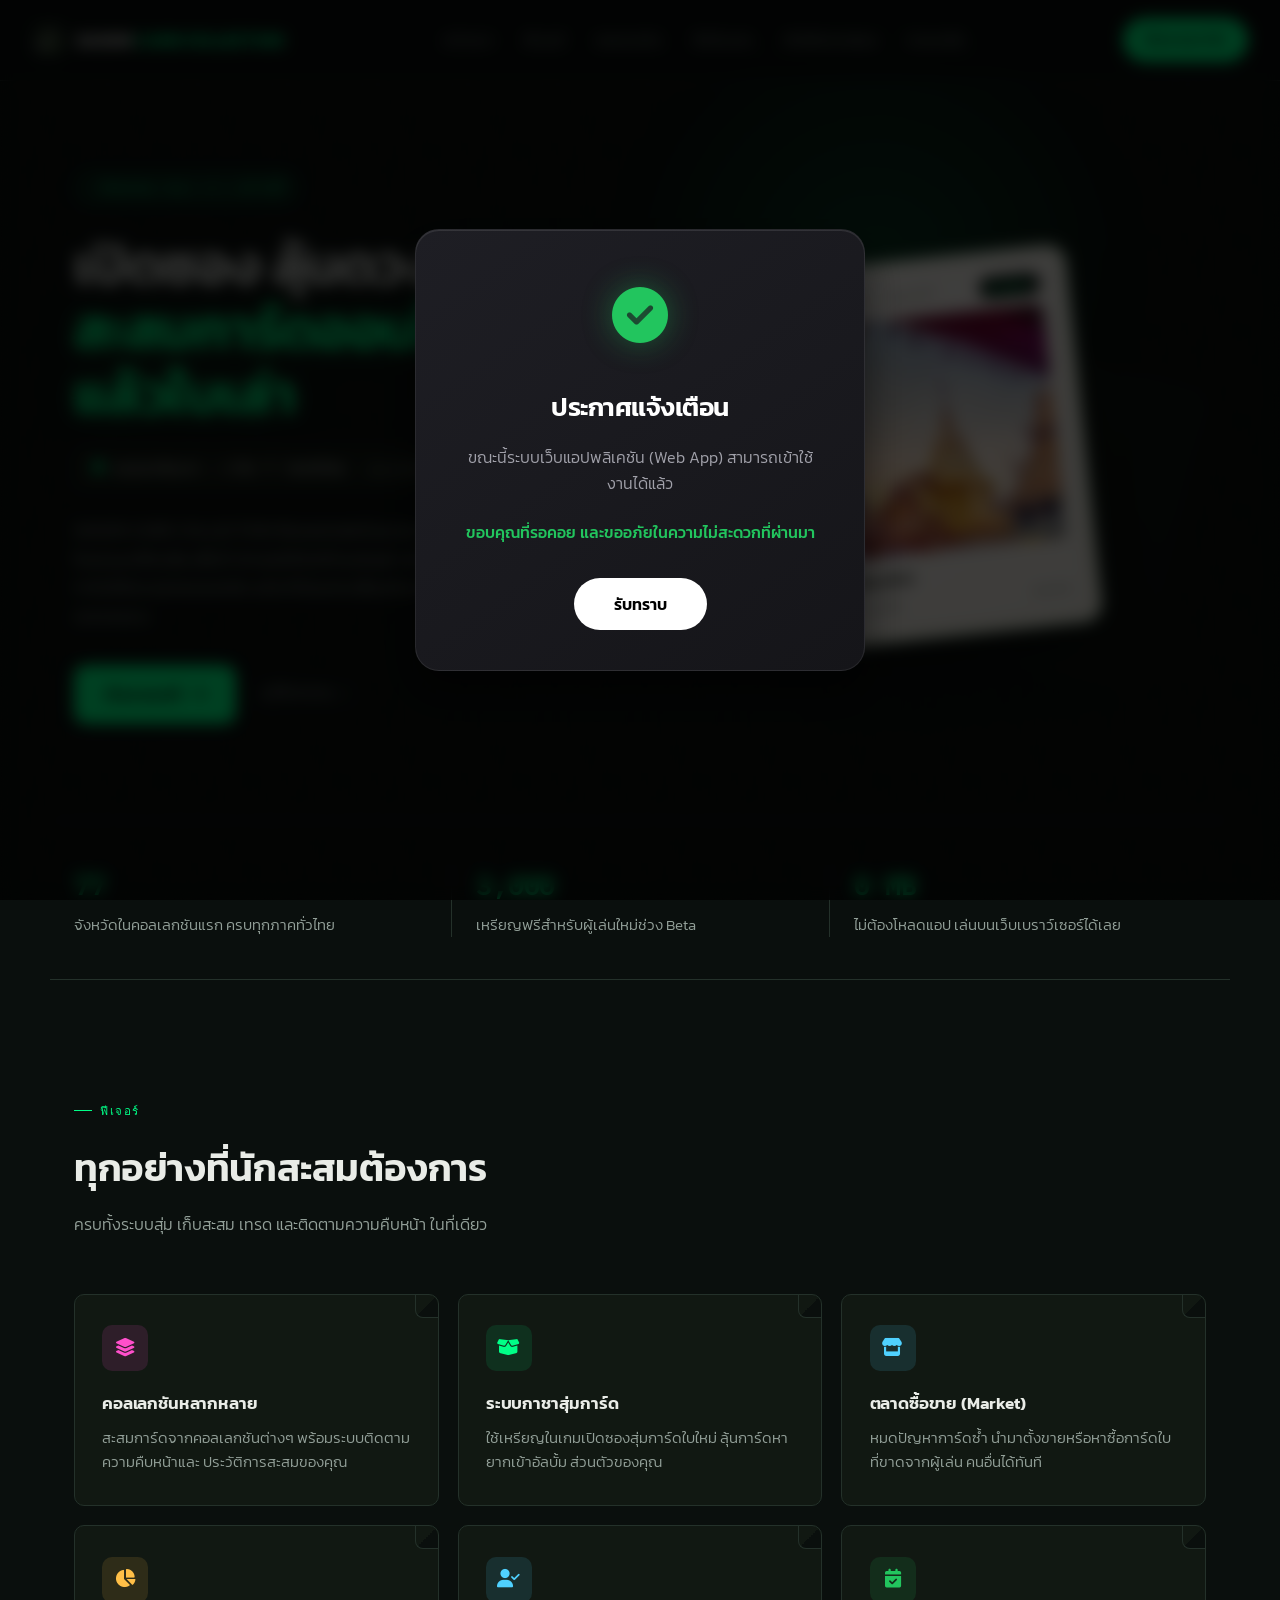
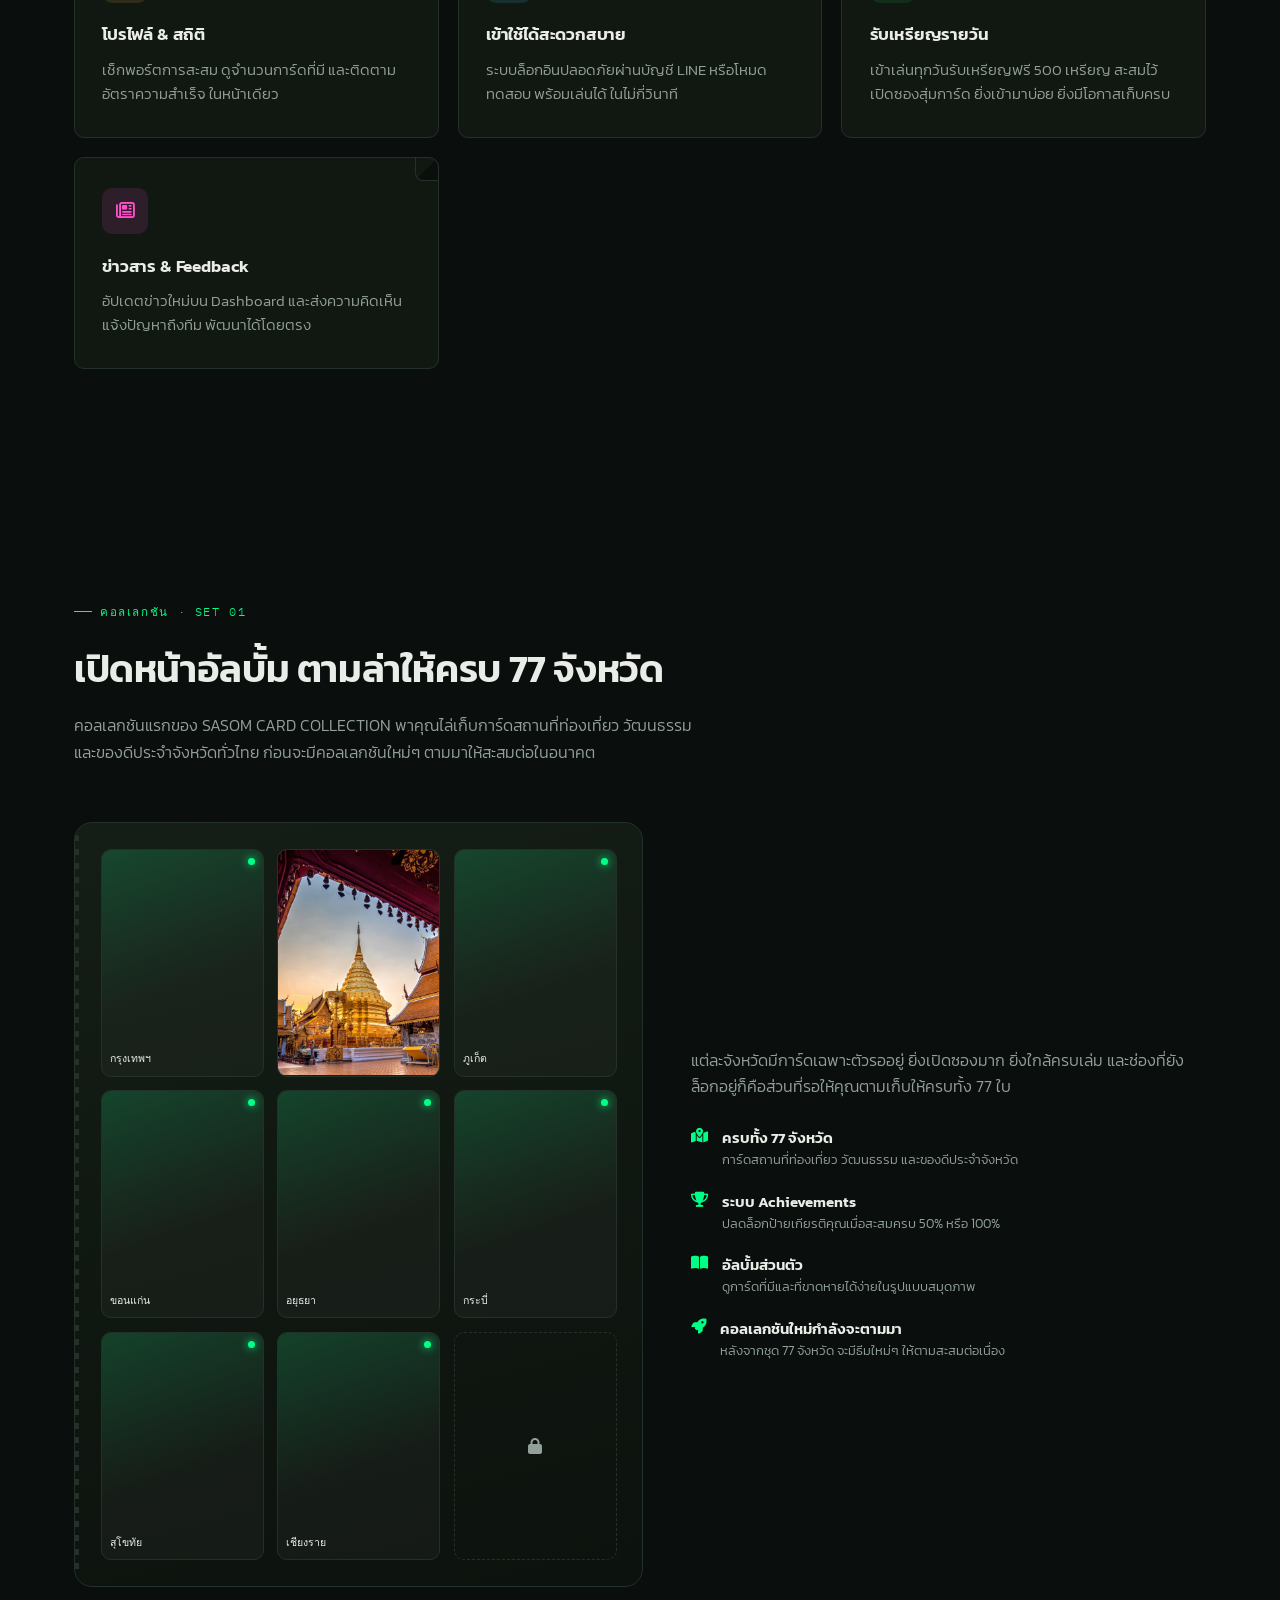
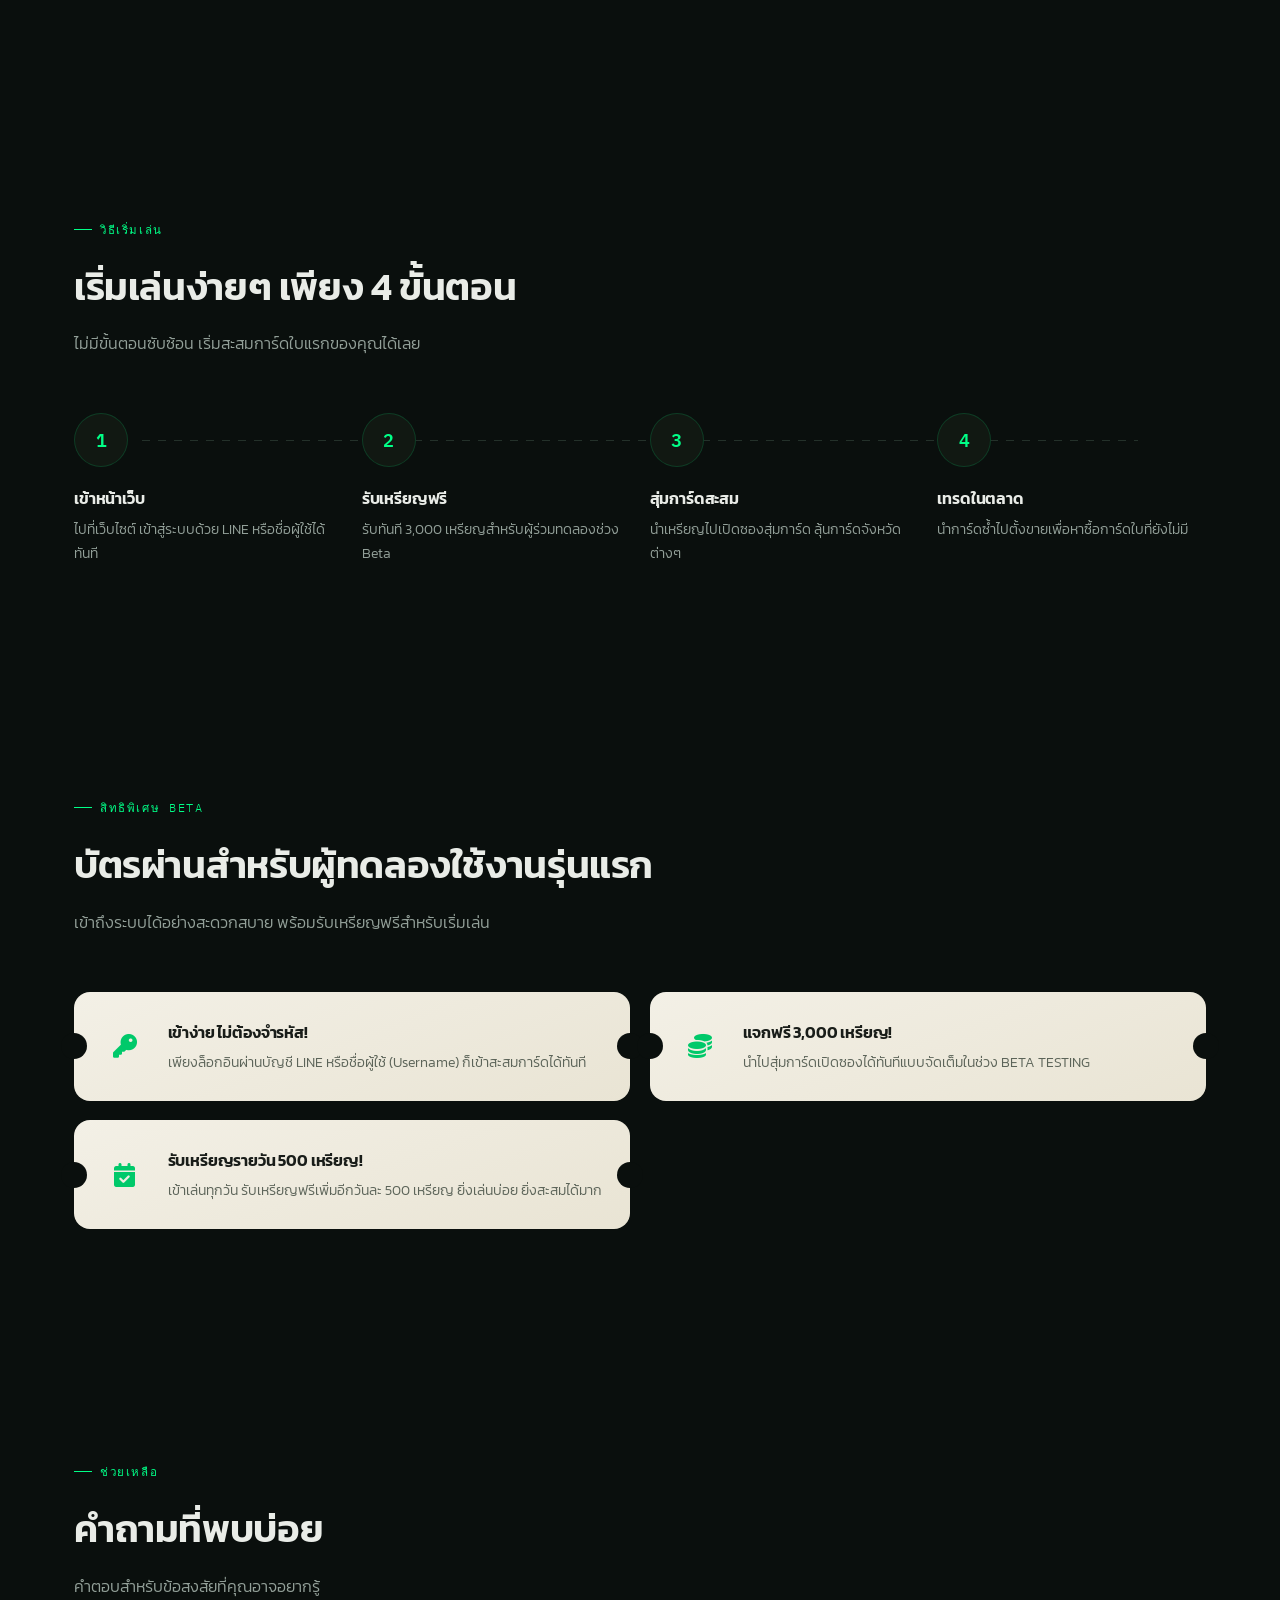
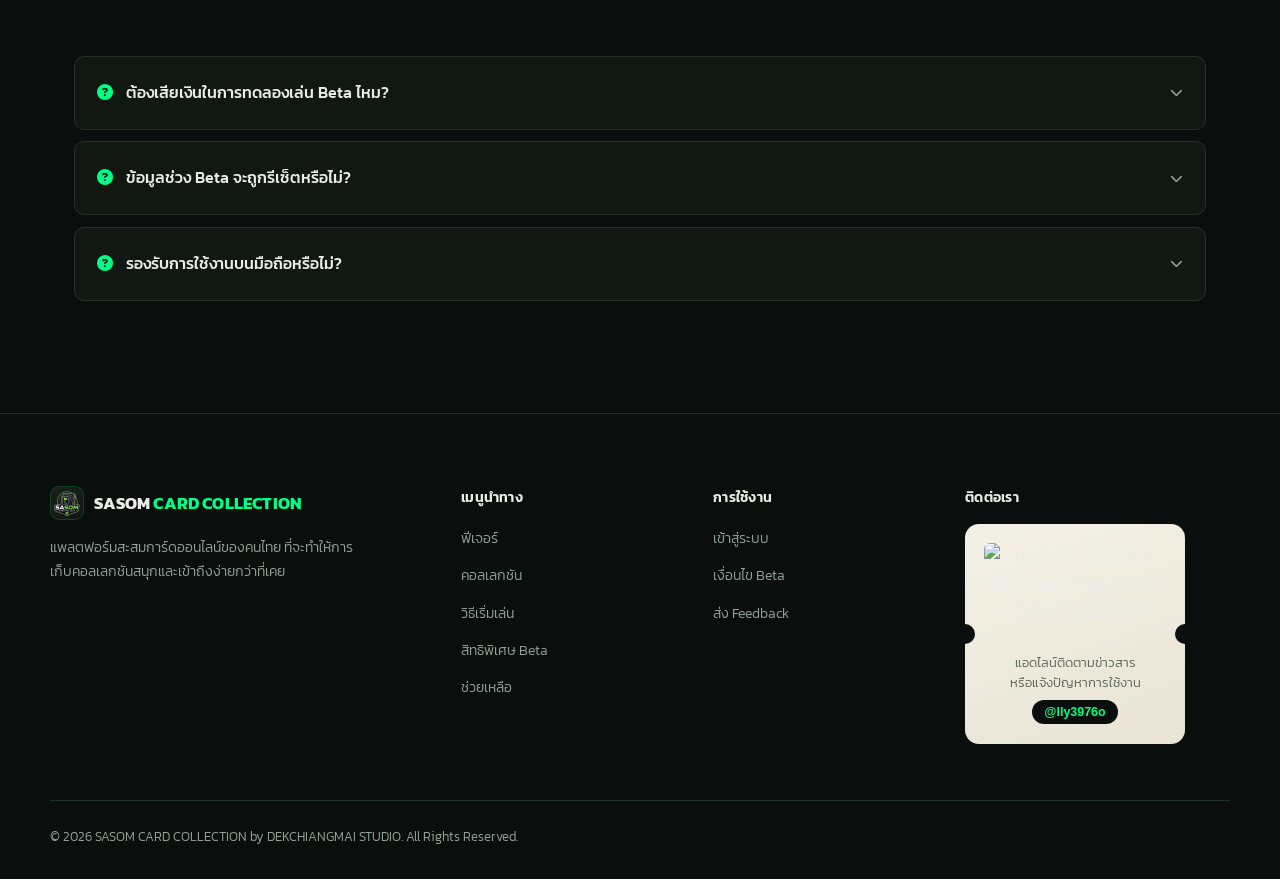
==== index.html @ 9af06962 "080825691323" ====
<!doctype html>
<html lang="th">
  <head>
    <meta charset="UTF-8" />
    <meta name="viewport" content="width=device-width, initial-scale=1.0" />
    <title>SASOM CARD COLLECTION - แพลตฟอร์มสะสมการ์ดออนไลน์</title>
    <meta
      name="description"
      content="SASOM CARD COLLECTION แพลตฟอร์มสะสมการ์ดออนไลน์บนเว็บ เปิดซองสุ่มการ์ด 77 จังหวัดของไทย เทรดกับผู้เล่นคนอื่น เข้าเล่นได้ทันทีด้วย LINE"
    />
    <link rel="icon" href="assets/image/icons/sasom.ico" />

    <!-- Google Fonts & FontAwesome Icons -->
    <link rel="preconnect" href="https://fonts.googleapis.com" />
    <link rel="preconnect" href="https://fonts.gstatic.com" crossorigin />
    <link
      href="https://fonts.googleapis.com/css2?family=IBM+Plex+Mono:wght@400;500;600&family=Kanit:wght@300;400;500;600;700&display=swap"
      rel="stylesheet"
    />
    <link
      rel="stylesheet"
      href="https://cdnjs.cloudflare.com/ajax/libs/font-awesome/6.4.0/css/all.min.css"
    />

    <link rel="stylesheet" href="assets/css/style.css" />
  </head>
  <body>
    <!-- Announcement Modal -->
    <div id="maintenanceModal" class="modal-overlay">
      <div class="modal-content">
        <div class="modal-icon">
          <i class="fa-solid fa-circle-check"></i>
        </div>
        <h2>ประกาศแจ้งเตือน</h2>
        <p>ขณะนี้ระบบเว็บแอปพลิเคชัน (Web App) สามารถเข้าใช้งานได้แล้ว</p>
        <p class="modal-apology">ขอบคุณที่รอคอย และขออภัยในความไม่สะดวกที่ผ่านมา</p>
        <button class="btn-modal-close" onclick="closeMaintenanceModal()">รับทราบ</button>
      </div>
    </div>
    
    <style>
      .modal-overlay {
        position: fixed;
        top: 0;
        left: 0;
        width: 100%;
        height: 100%;
        background-color: rgba(0, 0, 0, 0.75);
        backdrop-filter: blur(8px);
        -webkit-backdrop-filter: blur(8px);
        z-index: 9999;
        display: flex;
        justify-content: center;
        align-items: center;
        opacity: 0;
        visibility: hidden;
        transition: opacity 0.3s ease, visibility 0.3s ease;
      }
      .modal-overlay.show {
        opacity: 1;
        visibility: visible;
      }
      .modal-content {
        background: linear-gradient(145deg, #1e1e24 0%, #151519 100%);
        border: 1px solid rgba(255, 255, 255, 0.08);
        border-radius: 24px;
        padding: 40px;
        max-width: 450px;
        width: 90%;
        text-align: center;
        box-shadow: 0 20px 40px rgba(0, 0, 0, 0.5), inset 0 1px 0 rgba(255, 255, 255, 0.1);
        transform: translateY(20px) scale(0.95);
        transition: transform 0.4s cubic-bezier(0.175, 0.885, 0.32, 1.275);
      }
      .modal-overlay.show .modal-content {
        transform: translateY(0) scale(1);
      }
      .modal-icon {
        font-size: 56px;
        color: #22c55e;
        margin-bottom: 24px;
        text-shadow: 0 0 30px rgba(34, 197, 94, 0.4);
      }
      .modal-content h2 {
        margin: 0 0 16px;
        font-size: 26px;
        color: #fff;
        font-weight: 600;
        letter-spacing: -0.5px;
      }
      .modal-content p {
        color: #a1a1aa;
        margin: 0 0 12px;
        line-height: 1.6;
        font-size: 16px;
      }
      .modal-content .modal-apology {
        color: #22c55e;
        font-weight: 500;
        margin-top: 24px;
        margin-bottom: 32px;
      }
      .btn-modal-close {
        background: #fff;
        color: #000;
        border: none;
        padding: 14px 40px;
        border-radius: 100px;
        font-family: inherit;
        font-size: 16px;
        font-weight: 600;
        cursor: pointer;
        transition: background 0.2s, transform 0.2s, box-shadow 0.2s;
      }
      .btn-modal-close:hover {
        background: #e2e8f0;
        transform: translateY(-2px);
        box-shadow: 0 4px 12px rgba(255, 255, 255, 0.15);
      }
      .btn-modal-close:active {
        transform: translateY(0);
      }
    </style>

    <script>
      document.addEventListener("DOMContentLoaded", () => {
        setTimeout(() => {
          const modal = document.getElementById("maintenanceModal");
          if(modal) modal.classList.add("show");
        }, 600);
      });
      function closeMaintenanceModal() {
        const modal = document.getElementById("maintenanceModal");
        if(modal) modal.classList.remove("show");
      }
    </script>

    <a href="#main" class="skip-link">ข้ามไปเนื้อหาหลัก</a>

    <!-- Header Navigation -->
    <header id="site-header">
      <a href="#" class="logo-group">
        <span class="logo-mark" aria-hidden="true"
          ><img
            src="assets/image/icons/sasom.ico"
            alt="SASOM CARD COLLECTION Logo"
        /></span>
        <span class="logo-title">SASOM <span>CARD COLLECTION</span></span>
      </a>

      <nav>
        <a href="#">หน้าแรก</a>
        <a href="#features">ฟีเจอร์</a>
        <a href="#collection">คอลเลกชัน</a>
        <a href="#how-to-play">วิธีเริ่มเล่น</a>
        <a href="#benefits">สิทธิพิเศษ Beta</a>
        <a href="#faq">ช่วยเหลือ</a>
      </nav>

      <button
        class="nav-toggle"
        id="navToggle"
        aria-label="เปิดเมนู"
        aria-expanded="false"
      >
        <i class="fa-solid fa-bars"></i>
      </button>

      <a
        href="https://sasomcardcollection.netlify.app/login.html"
        class="btn-cta-nav"
        >เริ่มสะสมการ์ด</a
      >
    </header>

    <main id="main">
      <!-- Hero Section -->
      <div class="hero">
        <div class="hero-content">
          <div class="badge-beta">
            <i class="fa-solid fa-sparkles"></i> เปิดทดสอบ Beta v0.1 แล้ววันนี้
          </div>
          <h1>
            เปิดซอง ลุ้นดวง<br />
            <span>สะสมการ์ดออนไลน์ ใบแล้วใบเล่า</span>
          </h1>
          <div class="hero-set-tag">
            <i class="fa-solid fa-layer-group"></i>
            <span
              ><b>คอลเลกชันแรก</b> — การ์ด 77 จังหวัดไทย
              <small>· คอลเลกชันใหม่จะตามมาเรื่อยๆ</small></span
            >
          </div>
          <p>
            SASOM CARD COLLECTION คือแพลตฟอร์มสะสมการ์ดบนเว็บ
            ไม่ต้องโหลดแอปให้เปลืองพื้นที่ เข้าเล่นได้ทันทีด้วยบัญชี LINE
            เปิดซองสุ่มตามล่าการ์ดให้ครบทุกคอลเลกชัน
            แล้วนำไปแลกเปลี่ยนกับนักสะสมคนอื่นในตลาดกลาง
          </p>
          <div class="hero-actions">
            <a
              href="https://sasomcardcollection.netlify.app/login.html"
              class="btn-hero"
              >เริ่มสะสมฟรี <i class="fa-solid fa-arrow-right"></i
            ></a>
            <a href="#how-to-play" class="link-secondary">ดูวิธีเล่นก่อน ↓</a>
          </div>
        </div>

        <!-- Holographic card visual -->
        <div class="card-stage">
          <div class="card-ghost g1" aria-hidden="true"></div>
          <div class="card-ghost g2" aria-hidden="true"></div>
          <div class="holo-card" id="heroCard">
            <div class="holo-card__inner">
              <div class="holo-card__top">
                <span>SET 01 · 014/077</span>
                <span class="holo-card__rarity">SECRET</span>
              </div>
              <div class="holo-card__art">
                <img
                  src="assets/image/CMI.webp"
                  alt="การ์ดสะสมจังหวัดเชียงใหม่"
                />
                <!-- <i class="fa-solid fa-mountain-sun"></i> -->
              </div>
              <div class="holo-card__bottom">
                <div class="holo-card__name">เชียงใหม่</div>
                <div class="holo-card__meta">
                  <span>ภาคเหนือ</span>
                  <span>★★★★</span>
                </div>
              </div>
            </div>
          </div>
        </div>
      </div>

      <!-- Stats Bar -->
      <div class="stats-bar reveal">
        <div class="stat-item">
          <h3>77</h3>
          <p>จังหวัดในคอลเลกชันแรก ครบทุกภาคทั่วไทย</p>
        </div>
        <div class="stat-item">
          <h3>3,000</h3>
          <p>เหรียญฟรีสำหรับผู้เล่นใหม่ช่วง Beta</p>
        </div>
        <div class="stat-item">
          <h3>0 MB</h3>
          <p>ไม่ต้องโหลดแอป เล่นบนเว็บเบราว์เซอร์ได้เลย</p>
        </div>
      </div>

      <!-- Section 1: Features -->
      <section id="features">
        <div class="section-header reveal">
          <div class="eyebrow">ฟีเจอร์</div>
          <h2>ทุกอย่างที่นักสะสมต้องการ</h2>
          <p>ครบทั้งระบบสุ่ม เก็บสะสม เทรด และติดตามความคืบหน้า ในที่เดียว</p>
        </div>

        <div class="features-grid">
          <div class="feature-card reveal">
            <div class="feature-icon purple">
              <i class="fa-solid fa-layer-group"></i>
            </div>
            <h3>คอลเลกชันหลากหลาย</h3>
            <p>
              สะสมการ์ดจากคอลเลกชันต่างๆ พร้อมระบบติดตามความคืบหน้าและ
              ประวัติการสะสมของคุณ
            </p>
          </div>
          <div class="feature-card reveal">
            <div class="feature-icon"><i class="fa-solid fa-box-open"></i></div>
            <h3>ระบบกาชาสุ่มการ์ด</h3>
            <p>
              ใช้เหรียญในเกมเปิดซองสุ่มการ์ดใบใหม่ ลุ้นการ์ดหายากเข้าอัลบั้ม
              ส่วนตัวของคุณ
            </p>
          </div>
          <div class="feature-card reveal">
            <div class="feature-icon cyan">
              <i class="fa-solid fa-store"></i>
            </div>
            <h3>ตลาดซื้อขาย (Market)</h3>
            <p>
              หมดปัญหาการ์ดซ้ำ นำมาตั้งขายหรือหาซื้อการ์ดใบที่ขาดจากผู้เล่น
              คนอื่นได้ทันที
            </p>
          </div>
          <div class="feature-card reveal">
            <div class="feature-icon yellow">
              <i class="fa-solid fa-chart-pie"></i>
            </div>
            <h3>โปรไฟล์ & สถิติ</h3>
            <p>
              เช็กพอร์ตการสะสม ดูจำนวนการ์ดที่มี และติดตามอัตราความสำเร็จ
              ในหน้าเดียว
            </p>
          </div>
          <div class="feature-card reveal">
            <div class="feature-icon blue">
              <i class="fa-solid fa-user-check"></i>
            </div>
            <h3>เข้าใช้ได้สะดวกสบาย</h3>
            <p>
              ระบบล็อกอินปลอดภัยผ่านบัญชี LINE หรือโหมดทดสอบ พร้อมเล่นได้
              ในไม่กี่วินาที
            </p>
          </div>
          <div class="feature-card reveal">
            <div class="feature-icon green">
              <i class="fa-solid fa-calendar-check"></i>
            </div>
            <h3>รับเหรียญรายวัน</h3>
            <p>
              เข้าเล่นทุกวันรับเหรียญฟรี 500 เหรียญ สะสมไว้เปิดซองสุ่มการ์ด
              ยิ่งเข้ามาบ่อย ยิ่งมีโอกาสเก็บครบ
            </p>
          </div>
          <div class="feature-card reveal">
            <div class="feature-icon pink">
              <i class="fa-regular fa-newspaper"></i>
            </div>
            <h3>ข่าวสาร & Feedback</h3>
            <p>
              อัปเดตข่าวใหม่บน Dashboard และส่งความคิดเห็นแจ้งปัญหาถึงทีม
              พัฒนาได้โดยตรง
            </p>
          </div>
        </div>
      </section>

      <!-- Section 1.5: Collection — binder page (signature section) -->
      <section id="collection">
        <div class="section-header reveal">
          <div class="eyebrow">คอลเลกชัน · Set 01</div>
          <h2>เปิดหน้าอัลบั้ม ตามล่าให้ครบ 77 จังหวัด</h2>
          <p>
            คอลเลกชันแรกของ SASOM CARD COLLECTION
            พาคุณไล่เก็บการ์ดสถานที่ท่องเที่ยว วัฒนธรรม
            และของดีประจำจังหวัดทั่วไทย ก่อนจะมีคอลเลกชันใหม่ๆ
            ตามมาให้สะสมต่อในอนาคต
          </p>
        </div>

        <div class="binder-wrap">
          <div class="binder-page reveal">
            <div class="pocket">
              <span class="dot"></span><span>กรุงเทพฯ</span>
            </div>
            <div class="pocket">
              <span class="dot"></span><span>เชียงใหม่</span>

              <img
                src="assets/image/CMI.webp"
                alt="การ์ดสะสมจังหวัดเชียงใหม่"
                class="pocket-card"
              />
            </div>
            <div class="pocket">
              <span class="dot"></span><span>ภูเก็ต</span>
            </div>
            <div class="pocket">
              <span class="dot"></span><span>ขอนแก่น</span>
            </div>
            <div class="pocket">
              <span class="dot"></span><span>อยุธยา</span>
            </div>
            <div class="pocket">
              <span class="dot"></span><span>กระบี่</span>
            </div>
            <div class="pocket">
              <span class="dot"></span><span>สุโขทัย</span>
            </div>
            <div class="pocket">
              <span class="dot"></span><span>เชียงราย</span>
            </div>
            <div class="pocket locked"><i class="fa-solid fa-lock"></i></div>
          </div>

          <div class="binder-copy reveal">
            <p>
              แต่ละจังหวัดมีการ์ดเฉพาะตัวรออยู่ ยิ่งเปิดซองมาก ยิ่งใกล้ครบเล่ม
              และช่องที่ยังล็อกอยู่ก็คือส่วนที่รอให้คุณตามเก็บให้ครบทั้ง 77 ใบ
            </p>
            <ul class="binder-list">
              <li>
                <i class="fa-solid fa-map-location-dot"></i>
                <span
                  ><b>ครบทั้ง 77 จังหวัด</b>
                  <small
                    >การ์ดสถานที่ท่องเที่ยว วัฒนธรรม และของดีประจำจังหวัด</small
                  ></span
                >
              </li>
              <li>
                <i class="fa-solid fa-trophy"></i>
                <span
                  ><b>ระบบ Achievements</b>
                  <small
                    >ปลดล็อกป้ายเกียรติคุณเมื่อสะสมครบ 50% หรือ 100%</small
                  ></span
                >
              </li>
              <li>
                <i class="fa-solid fa-book-open"></i>
                <span
                  ><b>อัลบั้มส่วนตัว</b>
                  <small
                    >ดูการ์ดที่มีและที่ขาดหายได้ง่ายในรูปแบบสมุดภาพ</small
                  ></span
                >
              </li>
              <li>
                <i class="fa-solid fa-rocket"></i>
                <span
                  ><b>คอลเลกชันใหม่กำลังจะตามมา</b>
                  <small
                    >หลังจากชุด 77 จังหวัด จะมีธีมใหม่ๆ
                    ให้ตามสะสมต่อเนื่อง</small
                  ></span
                >
              </li>
            </ul>
          </div>
        </div>
      </section>

      <!-- Section 2: How it works -->
      <section id="how-to-play">
        <div class="section-header reveal">
          <div class="eyebrow">วิธีเริ่มเล่น</div>
          <h2>เริ่มเล่นง่ายๆ เพียง 4 ขั้นตอน</h2>
          <p>ไม่มีขั้นตอนซับซ้อน เริ่มสะสมการ์ดใบแรกของคุณได้เลย</p>
        </div>

        <div class="steps-track reveal">
          <div class="step-card">
            <div class="step-num">1</div>
            <h3>เข้าหน้าเว็บ</h3>
            <p>ไปที่เว็บไซต์ เข้าสู่ระบบด้วย LINE หรือชื่อผู้ใช้ได้ทันที</p>
          </div>
          <div class="step-card">
            <div class="step-num">2</div>
            <h3>รับเหรียญฟรี</h3>
            <p>รับทันที 3,000 เหรียญสำหรับผู้ร่วมทดลองช่วง Beta</p>
          </div>
          <div class="step-card">
            <div class="step-num">3</div>
            <h3>สุ่มการ์ดสะสม</h3>
            <p>นำเหรียญไปเปิดซองสุ่มการ์ด ลุ้นการ์ดจังหวัดต่างๆ</p>
          </div>
          <div class="step-card">
            <div class="step-num">4</div>
            <h3>เทรดในตลาด</h3>
            <p>นำการ์ดซ้ำไปตั้งขายเพื่อหาซื้อการ์ดใบที่ยังไม่มี</p>
          </div>
        </div>
      </section>

      <!-- Section 3: Beta Benefits -->
      <section id="benefits">
        <div class="section-header reveal">
          <div class="eyebrow">สิทธิพิเศษ Beta</div>
          <h2>บัตรผ่านสำหรับผู้ทดลองใช้งานรุ่นแรก</h2>
          <p>เข้าถึงระบบได้อย่างสะดวกสบาย พร้อมรับเหรียญฟรีสำหรับเริ่มเล่น</p>
        </div>

        <div class="benefits-card">
          <div class="ticket reveal">
            <i class="fa-solid fa-key"></i>
            <div>
              <h4>เข้าง่าย ไม่ต้องจำรหัส!</h4>
              <p>
                เพียงล็อกอินผ่านบัญชี LINE หรือชื่อผู้ใช้ (Username)
                ก็เข้าสะสมการ์ดได้ทันที
              </p>
            </div>
          </div>
          <div class="ticket reveal">
            <i class="fa-solid fa-coins"></i>
            <div>
              <h4>แจกฟรี 3,000 เหรียญ!</h4>
              <p>นำไปสุ่มการ์ดเปิดซองได้ทันทีแบบจัดเต็มในช่วง BETA TESTING</p>
            </div>
          </div>
          <div class="ticket reveal">
            <i class="fa-solid fa-calendar-check"></i>
            <div>
              <h4>รับเหรียญรายวัน 500 เหรียญ!</h4>
              <p>เข้าเล่นทุกวัน รับเหรียญฟรีเพิ่มอีกวันละ 500 เหรียญ ยิ่งเล่นบ่อย ยิ่งสะสมได้มาก</p>
            </div>
          </div>
        </div>
      </section>

      <!-- Section 4: FAQ -->
      <section id="faq">
        <div class="section-header reveal">
          <div class="eyebrow">ช่วยเหลือ</div>
          <h2>คำถามที่พบบ่อย</h2>
          <p>คำตอบสำหรับข้อสงสัยที่คุณอาจอยากรู้</p>
        </div>

        <div class="faq-list reveal">
          <details class="faq-item">
            <summary>
              <i class="fa-solid fa-circle-question"></i>
              ต้องเสียเงินในการทดลองเล่น Beta ไหม?
            </summary>
            <p>
              ไม่มีค่าใช้จ่ายใดๆ ทั้งสิ้น คุณสามารถทดลองเล่นฟรีพร้อมรับเหรียญฟรี
              ได้เลยครับ
            </p>
          </details>
          <details class="faq-item">
            <summary>
              <i class="fa-solid fa-circle-question"></i>
              ข้อมูลช่วง Beta จะถูกรีเซ็ตหรือไม่?
            </summary>
            <p>
              ข้อมูลการสะสมทั้งหมดในช่วง Beta v0.1 จะถูกรีเซ็ตเมื่อเปิดใช้งาน
              เวอร์ชัน v1.0 ตัวเต็มอย่างเป็นทางการ
            </p>
          </details>
          <details class="faq-item">
            <summary>
              <i class="fa-solid fa-circle-question"></i>
              รองรับการใช้งานบนมือถือหรือไม่?
            </summary>
            <p>
              รองรับครับ สามารถเข้าใช้งานผ่าน Web Browser ทั้งบนคอมพิวเตอร์
              แท็บเล็ต และสมาร์ทโฟนได้เลย
            </p>
          </details>
        </div>
      </section>
    </main>

    <!-- Footer -->
    <footer>
      <div class="footer-grid">
        <div class="footer-about">
          <a href="#" class="logo-group">
            <span class="logo-mark" aria-hidden="true"
              ><img
                src="assets/image/icons/sasom.ico"
                alt="SASOM CARD COLLECTION Logo"
            /></span>
            <span class="logo-title">SASOM <span>CARD COLLECTION</span></span>
          </a>
          <p>
            แพลตฟอร์มสะสมการ์ดออนไลน์ของคนไทย
            ที่จะทำให้การเก็บคอลเลกชันสนุกและเข้าถึงง่ายกว่าที่เคย
          </p>
        </div>

        <div class="footer-links">
          <h4>เมนูนำทาง</h4>
          <ul>
            <li><a href="#features">ฟีเจอร์</a></li>
            <li><a href="#collection">คอลเลกชัน</a></li>
            <li><a href="#how-to-play">วิธีเริ่มเล่น</a></li>
            <li><a href="#benefits">สิทธิพิเศษ Beta</a></li>
            <li><a href="#faq">ช่วยเหลือ</a></li>
          </ul>
        </div>

        <div class="footer-links">
          <h4>การใช้งาน</h4>
          <ul>
            <li>
              <a href="https://sasomcardcollection.netlify.app/login.html"
                >เข้าสู่ระบบ</a
              >
            </li>
            <li><a href="#faq">เงื่อนไข Beta</a></li>
            <li><a href="#features">ส่ง Feedback</a></li>
          </ul>
        </div>

        <div class="footer-contact">
          <h4>ติดต่อเรา</h4>
          <div class="qr-card">
            <img
              src="https://qr-official.line.me/gs/M_lly3976o_BW.png?oat_content=qr"
              alt="QR Code สำหรับแอด LINE ทางการของ SASOM CARD COLLECTION"
              height="100"
            />
            <p>แอดไลน์ติดตามข่าวสาร<br />หรือแจ้งปัญหาการใช้งาน</p>
            <button
              class="btn-line"
              onclick="window.open('https://line.me/ti/p/@lly3976o', '_blank')"
            >
              @lly3976o
            </button>
          </div>
        </div>
      </div>

      <div class="footer-bottom">
        <p>
          &copy; 2026 SASOM CARD COLLECTION by DEKCHIANGMAI STUDIO. All Rights
          Reserved.
        </p>
      </div>
    </footer>

    <script>
      // Mobile nav toggle
      const navToggle = document.getElementById("navToggle");
      const header = document.getElementById("site-header");
      navToggle?.addEventListener("click", () => {
        const isOpen = header.classList.toggle("nav-open");
        navToggle.setAttribute("aria-expanded", String(isOpen));
      });
      document.querySelectorAll("nav a").forEach((a) =>
        a.addEventListener("click", () => {
          header.classList.remove("nav-open");
          navToggle?.setAttribute("aria-expanded", "false");
        }),
      );

      // Scroll reveal
      const revealEls = document.querySelectorAll(".reveal");
      if ("IntersectionObserver" in window) {
        const io = new IntersectionObserver(
          (entries) => {
            entries.forEach((entry) => {
              if (entry.isIntersecting) {
                entry.target.classList.add("is-visible");
                io.unobserve(entry.target);
              }
            });
          },
          { threshold: 0.15 },
        );
        revealEls.forEach((el) => io.observe(el));
      } else {
        revealEls.forEach((el) => el.classList.add("is-visible"));
      }

      // Subtle pointer-tilt on the hero holo card
      const heroCard = document.getElementById("heroCard");
      const prefersReducedMotion = window.matchMedia(
        "(prefers-reduced-motion: reduce)",
      ).matches;
      if (
        heroCard &&
        !prefersReducedMotion &&
        matchMedia("(hover: hover)").matches
      ) {
        const stage = heroCard.closest(".card-stage");
        stage.addEventListener("mousemove", (e) => {
          const rect = stage.getBoundingClientRect();
          const x = (e.clientX - rect.left) / rect.width - 0.5;
          const y = (e.clientY - rect.top) / rect.height - 0.5;
          heroCard.style.transform = `rotate(${-6 + x * 10}deg) rotateX(${
            y * -10
          }deg)`;
        });
        stage.addEventListener("mouseleave", () => {
          heroCard.style.transform = "";
        });
      }
    </script>
  </body>
</html>
---- assets/css/style.css ----
/* ==========================================================================
   SASOM CARD COLLECT — Landing Page
   Design language: "trading card / holo foil / collector's binder"
   ========================================================================== */

:root {
  /* Color tokens */
  --ink: #0a0f0d;
  --ink-2: #10172f0f; /* fallback unused */
  --ink-2: #111812;
  --ink-3: #182018;
  --holo: #00ff87;
  --holo-dim: #00c96a;
  --foil-pink: #ff4fcb;
  --foil-blue: #4fd1ff;
  --stock: #f3f0e6;
  --stock-2: #e9e4d4;
  --text: #e9ece7;
  --sub: #93a099;
  --stock-text: #191d19;
  --stock-sub: #5c6459;
  --line: #24312a;
  --line-soft: rgba(0, 255, 135, 0.16);

  /* Type */
  --f-display: "Kanit", sans-serif;
  --f-mono: "IBM Plex Mono", monospace;

  /* Layout */
  --container: 1180px;
  --radius-card: 20px;
  --radius-sm: 10px;
}

/* ---------- Reset ---------- */
* {
  margin: 0;
  padding: 0;
  box-sizing: border-box;
}

html {
  scroll-behavior: smooth;
}

body {
  background: var(--ink);
  color: var(--text);
  font-family: var(--f-display);
  font-weight: 300;
  line-height: 1.65;
  overflow-x: hidden;
  position: relative;
}

/* subtle grain texture across the whole page */
body::before {
  content: "";
  position: fixed;
  inset: 0;
  pointer-events: none;
  z-index: 1;
  opacity: 0.5;
  background-image: url("data:image/svg+xml,%3Csvg xmlns='http://www.w3.org/2000/svg' width='90' height='90'%3E%3Cfilter id='n'%3E%3CfeTurbulence type='fractalNoise' baseFrequency='0.85' numOctaves='2' stitchTiles='stitch'/%3E%3C/filter%3E%3Crect width='100%25' height='100%25' filter='url(%23n)' opacity='0.05'/%3E%3C/svg%3E");
}

img {
  max-width: 100%;
  display: block;
}

a {
  color: inherit;
  text-decoration: none;
}

ul {
  list-style: none;
}

h1,
h2,
h3,
h4 {
  font-family: var(--f-display);
  font-weight: 600;
  letter-spacing: -0.01em;
  color: var(--text);
}

section {
  position: relative;
  z-index: 2;
  padding: 7rem 1.5rem;
  max-width: var(--container);
  margin: 0 auto;
}

.skip-link {
  position: absolute;
  left: -999px;
  top: 0;
  background: var(--holo);
  color: #06110b;
  padding: 0.6rem 1rem;
  border-radius: 0 0 8px 0;
  z-index: 999;
  font-weight: 600;
}
.skip-link:focus {
  left: 0;
}

:focus-visible {
  outline: 2px solid var(--holo);
  outline-offset: 3px;
  border-radius: 4px;
}

/* ---------- Section headers ---------- */
.eyebrow {
  display: inline-flex;
  align-items: center;
  gap: 0.5rem;
  font-family: var(--f-mono);
  font-size: 0.72rem;
  letter-spacing: 0.14em;
  text-transform: uppercase;
  color: var(--holo);
  margin-bottom: 1rem;
}
.eyebrow::before {
  content: "";
  width: 18px;
  height: 1px;
  background: var(--holo);
  display: inline-block;
}

.section-header {
  max-width: 620px;
  margin-bottom: 3.5rem;
}
.section-header h2 {
  font-size: clamp(1.8rem, 3vw, 2.5rem);
  margin-bottom: 0.75rem;
}
.section-header p {
  color: var(--sub);
  font-size: 1.02rem;
}

/* ---------- Reveal on scroll ---------- */
.reveal {
  opacity: 0;
  transform: translateY(22px);
  transition:
    opacity 0.7s ease,
    transform 0.7s ease;
}
.reveal.is-visible {
  opacity: 1;
  transform: translateY(0);
}

@media (prefers-reduced-motion: reduce) {
  * {
    animation-duration: 0.001ms !important;
    animation-iteration-count: 1 !important;
    transition-duration: 0.001ms !important;
    scroll-behavior: auto !important;
  }
  .reveal {
    opacity: 1;
    transform: none;
  }
}

/* ==========================================================================
   HEADER
   ========================================================================== */

header {
  position: sticky;
  top: 0;
  z-index: 50;
  display: flex;
  align-items: center;
  justify-content: space-between;
  gap: 1.5rem;
  padding: 1.1rem 2rem;
  background: rgba(10, 15, 13, 0.78);
  backdrop-filter: blur(14px);
  border-bottom: 1px solid var(--line);
}

.logo-group {
  display: flex;
  align-items: center;
  gap: 0.65rem;
}

.logo-mark {
  width: 34px;
  height: 34px;
  border-radius: 9px;
  background: linear-gradient(155deg, var(--ink-3), var(--ink-2));
  border: 1px solid var(--line-soft);
  display: flex;
  align-items: center;
  justify-content: center;
  position: relative;
  flex-shrink: 0;
}
.logo-mark::before {
  content: "";
  width: 12px;
  height: 12px;
  border-radius: 3px;
  background: var(--holo);
  box-shadow: 0 0 12px var(--holo);
}

.logo-title {
  font-family: var(--f-display);
  font-weight: 700;
  font-size: 1.08rem;
  letter-spacing: 0.01em;
}
.logo-title span {
  color: var(--holo);
}

nav {
  display: flex;
  gap: 1.9rem;
  font-size: 0.92rem;
  color: var(--sub);
}
nav a {
  transition: color 0.2s ease;
  white-space: nowrap;
}
nav a:hover {
  color: var(--text);
}

.btn-cta-nav {
  background: var(--holo);
  color: #06110b;
  font-weight: 600;
  font-size: 0.9rem;
  padding: 0.65rem 1.3rem;
  border-radius: 999px;
  white-space: nowrap;
  transition:
    transform 0.2s ease,
    box-shadow 0.2s ease;
}
.btn-cta-nav:hover {
  transform: translateY(-2px);
  box-shadow: 0 8px 24px rgba(0, 255, 135, 0.35);
}

.nav-toggle {
  display: none;
  background: none;
  border: 1px solid var(--line);
  color: var(--text);
  width: 40px;
  height: 40px;
  border-radius: 8px;
  font-size: 1.1rem;
}

/* ==========================================================================
   HERO
   ========================================================================== */

.hero {
  position: relative;
  z-index: 2;
  max-width: var(--container);
  margin: 0 auto;
  padding: 5.5rem 1.5rem 6rem;
  display: grid;
  grid-template-columns: 1.05fr 0.95fr;
  gap: 3rem;
  align-items: center;
}

.hero::before {
  content: "";
  position: absolute;
  top: -10%;
  right: 8%;
  width: 520px;
  height: 520px;
  background: radial-gradient(circle, rgba(0, 255, 135, 0.16), transparent 70%);
  filter: blur(10px);
  z-index: -1;
  pointer-events: none;
}

.badge-beta {
  display: inline-flex;
  align-items: center;
  gap: 0.5rem;
  font-family: var(--f-mono);
  font-size: 0.76rem;
  letter-spacing: 0.02em;
  background: rgba(0, 255, 135, 0.08);
  border: 1px solid var(--line-soft);
  color: var(--holo);
  padding: 0.45rem 0.9rem;
  border-radius: 999px;
  margin-bottom: 1.6rem;
}

.hero-content h1 {
  font-size: clamp(2.3rem, 4.4vw, 3.6rem);
  line-height: 1.15;
  font-weight: 600;
  margin-bottom: 1.4rem;
}
.hero-content h1 span {
  display: block;
  color: var(--holo);
  text-shadow: 0 0 30px rgba(0, 255, 135, 0.3);
}

.hero-set-tag {
  display: inline-flex;
  align-items: center;
  gap: 0.55rem;
  font-family: var(--f-mono);
  font-size: 0.8rem;
  color: var(--text);
  background: var(--ink-2);
  border: 1px solid var(--line);
  padding: 0.55rem 1rem;
  border-radius: 8px;
  margin-bottom: 1.7rem;
}
.hero-set-tag i {
  color: var(--holo);
}
.hero-set-tag b {
  font-weight: 500;
}
.hero-set-tag small {
  color: var(--sub);
  font-weight: 400;
}

.hero-content p {
  color: var(--sub);
  font-size: 1.08rem;
  max-width: 480px;
  margin-bottom: 2.2rem;
}

.hero-actions {
  display: flex;
  align-items: center;
  gap: 1.6rem;
  flex-wrap: wrap;
}

.btn-hero {
  display: inline-flex;
  align-items: center;
  gap: 0.6rem;
  background: var(--holo);
  color: #06110b;
  font-weight: 600;
  font-size: 1rem;
  padding: 1rem 1.9rem;
  border-radius: 12px;
  transition:
    transform 0.2s ease,
    box-shadow 0.2s ease;
}
.btn-hero:hover {
  transform: translateY(-3px);
  box-shadow: 0 12px 30px rgba(0, 255, 135, 0.35);
}

.link-secondary {
  font-family: var(--f-mono);
  font-size: 0.85rem;
  color: var(--sub);
  border-bottom: 1px dashed var(--line);
  padding-bottom: 3px;
  transition:
    color 0.2s ease,
    border-color 0.2s ease;
}
.link-secondary:hover {
  color: var(--holo);
  border-color: var(--holo);
}

/* ---------- Hero holo card stage ---------- */

.card-stage {
  position: relative;
  display: flex;
  align-items: center;
  justify-content: center;
  height: 460px;
}

.card-ghost {
  position: absolute;
  width: 220px;
  height: 308px;
  border-radius: 18px;
  background: linear-gradient(160deg, var(--ink-3), var(--ink-2));
  border: 1px solid var(--line);
  opacity: 0.55;
}
.card-ghost.g1 {
  transform: rotate(-18deg) translate(-120px, 10px);
}
.card-ghost.g2 {
  transform: rotate(14deg) translate(130px, 40px);
  opacity: 0.4;
}

.holo-card {
  position: relative;
  width: 272px;
  height: 380px;
  border-radius: var(--radius-card);
  background: linear-gradient(155deg, var(--stock), var(--stock-2));
  border: 1px solid rgba(0, 255, 135, 0.4);
  box-shadow:
    0 30px 60px -20px rgba(0, 0, 0, 0.6),
    0 0 0 1px rgba(0, 255, 135, 0.08);
  transform: rotate(-6deg);
  padding: 14px;
  animation: floatCard 6s ease-in-out infinite;
  transition: transform 0.15s ease-out;
}

@keyframes floatCard {
  0%,
  100% {
    transform: rotate(-6deg) translateY(0);
  }
  50% {
    transform: rotate(-6deg) translateY(-14px);
  }
}

.holo-card::after {
  content: "";
  position: absolute;
  inset: 0;
  border-radius: var(--radius-card);
  background: repeating-linear-gradient(
    115deg,
    rgba(0, 255, 135, 0.55) 0%,
    rgba(255, 79, 203, 0.5) 12%,
    rgba(79, 209, 255, 0.5) 24%,
    rgba(0, 255, 135, 0.55) 36%
  );
  background-size: 340% 340%;
  mix-blend-mode: color-dodge;
  opacity: 0.55;
  animation: foilSweep 5s linear infinite;
  pointer-events: none;
}

@keyframes foilSweep {
  0% {
    background-position: 0% 50%;
  }
  100% {
    background-position: 100% 50%;
  }
}

.holo-card__inner {
  position: relative;
  height: 100%;
  border: 1.5px solid rgba(25, 29, 25, 0.15);
  border-radius: 12px;
  display: flex;
  flex-direction: column;
  overflow: hidden;
  background: rgba(255, 255, 255, 0.35);
}

.holo-card__top {
  display: flex;
  justify-content: space-between;
  align-items: center;
  padding: 10px 12px 0;
  font-family: var(--f-mono);
  font-size: 0.68rem;
  color: var(--stock-text);
  z-index: 2;
}
.holo-card__rarity {
  background: var(--ink);
  color: var(--holo);
  padding: 2px 8px;
  border-radius: 999px;
  letter-spacing: 0.06em;
  font-weight: 600;
}

.holo-card__art {
  flex: 1;
  margin: 10px 12px 0;
  border-radius: 8px;
  background: linear-gradient(160deg, #1c2a20, #0d140f);
  display: flex;
  align-items: center;
  justify-content: center;
  position: relative;
  overflow: hidden;
}
.holo-card__art i {
  font-size: 2.6rem;
  color: var(--holo);
  filter: drop-shadow(0 0 16px rgba(0, 255, 135, 0.6));
  z-index: 2;
}
.holo-card__art::before {
  content: "";
  position: absolute;
  inset: 0;
  background-image: radial-gradient(
    rgba(0, 255, 135, 0.35) 1px,
    transparent 1.5px
  );
  background-size: 14px 14px;
  opacity: 0.35;
}

.holo-card__bottom {
  padding: 10px 12px 12px;
  z-index: 2;
}
.holo-card__name {
  font-family: var(--f-display);
  font-weight: 600;
  font-size: 1rem;
  color: var(--stock-text);
}
.holo-card__meta {
  display: flex;
  justify-content: space-between;
  align-items: center;
  margin-top: 4px;
  font-family: var(--f-mono);
  font-size: 0.66rem;
  color: var(--stock-sub);
}

/* ==========================================================================
   STATS BAR
   ========================================================================== */

.stats-bar {
  position: relative;
  z-index: 2;
  max-width: var(--container);
  margin: 0 auto;
  padding: 2.6rem 1.5rem;
  display: grid;
  grid-template-columns: repeat(3, 1fr);
  border-top: 1px solid var(--line);
  border-bottom: 1px solid var(--line);
}

.stat-item {
  padding: 0 1.5rem;
  border-left: 1px solid var(--line);
}
.stat-item:first-child {
  border-left: none;
  padding-left: 0;
}

.stat-item h3 {
  font-family: var(--f-mono);
  font-size: 1.7rem;
  color: var(--holo);
  font-weight: 600;
  margin-bottom: 0.35rem;
}
.stat-item p {
  color: var(--sub);
  font-size: 0.92rem;
}

/* ==========================================================================
   FEATURES
   ========================================================================== */

.features-grid {
  display: grid;
  grid-template-columns: repeat(3, 1fr);
  gap: 1.2rem;
}

.feature-card {
  position: relative;
  background: var(--ink-2);
  border: 1px solid var(--line);
  border-radius: var(--radius-sm);
  padding: 1.9rem 1.7rem;
  transition:
    transform 0.25s ease,
    border-color 0.25s ease,
    background 0.25s ease;
}

/* corner notch — the shared "card sleeve" motif used across the page */
.feature-card::before {
  content: "";
  position: absolute;
  top: 0;
  right: 0;
  width: 22px;
  height: 22px;
  background: linear-gradient(135deg, transparent 50%, var(--ink) 50%);
  border-bottom: 1px solid var(--line);
  border-left: 1px solid var(--line);
  border-radius: 0 var(--radius-sm) 0 8px;
}

.feature-card:hover {
  transform: translateY(-4px);
  border-color: var(--line-soft);
  background: #131c15;
}

.feature-icon {
  width: 46px;
  height: 46px;
  border-radius: 10px;
  display: flex;
  align-items: center;
  justify-content: center;
  margin-bottom: 1.1rem;
  background: rgba(0, 255, 135, 0.1);
  color: var(--holo);
  font-size: 1.15rem;
}
.feature-icon.purple {
  background: rgba(255, 79, 203, 0.12);
  color: var(--foil-pink);
}
.feature-icon.cyan {
  background: rgba(79, 209, 255, 0.12);
  color: var(--foil-blue);
}
.feature-icon.yellow {
  background: rgba(255, 191, 71, 0.12);
  color: #ffbf47;
}
.feature-icon.blue {
  background: rgba(79, 209, 255, 0.12);
  color: var(--foil-blue);
}
.feature-icon.pink {
  background: rgba(255, 79, 203, 0.12);
  color: var(--foil-pink);
}
.feature-icon.green {
  background: rgba(34, 197, 94, 0.12);
  color: #22c55e;
}

.feature-card h3 {
  font-size: 1.08rem;
  margin-bottom: 0.55rem;
}
.feature-card p {
  color: var(--sub);
  font-size: 0.92rem;
}

/* ==========================================================================
   COLLECTION — 9-pocket binder page (signature section)
   ========================================================================== */

.binder-wrap {
  display: grid;
  grid-template-columns: 1.05fr 0.95fr;
  gap: 3rem;
  align-items: center;
}

.binder-page {
  background: linear-gradient(165deg, #141d16, #0c120d);
  border: 1px solid var(--line);
  border-radius: 18px;
  padding: 1.6rem;
  display: grid;
  grid-template-columns: repeat(3, 1fr);
  gap: 0.85rem;
  position: relative;
}
.binder-page::before {
  content: "";
  position: absolute;
  left: 0;
  top: 12px;
  bottom: 12px;
  width: 4px;
  background: repeating-linear-gradient(
    to bottom,
    var(--line) 0,
    var(--line) 6px,
    transparent 6px,
    transparent 14px
  );
  border-radius: 4px;
}

.pocket {
  aspect-ratio: 5 / 7;
  border-radius: 10px;
  background: rgba(255, 255, 255, 0.03);
  border: 1px solid var(--line);
  display: flex;
  flex-direction: column;
  justify-content: flex-end;
  padding: 0.5rem;
  position: relative;
  overflow: hidden;
  transition:
    transform 0.25s ease,
    border-color 0.25s ease;
}
.pocket::before {
  content: "";
  position: absolute;
  inset: 0;
  background: linear-gradient(160deg, rgba(0, 255, 135, 0.16), transparent 60%);
}
.pocket span {
  position: relative;
  font-family: var(--f-mono);
  font-size: 0.66rem;
  color: var(--text);
}

/* .pocket-card {
  position: absolute;
  inset: 0;
  object-fit: cover;
  z-index: 1;
} */
.pocket .dot {
  position: absolute;
  top: 0.5rem;
  right: 0.5rem;
  width: 7px;
  height: 7px;
  border-radius: 50%;
  background: var(--holo);
  box-shadow: 0 0 8px var(--holo);
}
.pocket .pocket-card {
  position: absolute;
  inset: 0;
  object-fit: cover;
  z-index: 1;
}
.pocket:hover {
  transform: translateY(-3px);
  border-color: var(--line-soft);
}

.pocket.locked {
  background: transparent;
  border: 1px dashed var(--line);
  align-items: center;
  justify-content: center;
}
.pocket.locked::before {
  display: none;
}
.pocket.locked i {
  color: var(--sub);
  font-size: 1rem;
}

.binder-copy p {
  color: var(--sub);
  margin-bottom: 1.6rem;
}

.binder-list {
  display: flex;
  flex-direction: column;
  gap: 1.1rem;
}
.binder-list li {
  display: flex;
  gap: 0.85rem;
  align-items: flex-start;
  font-size: 0.95rem;
  color: var(--text);
}
.binder-list i {
  color: var(--holo);
  margin-top: 3px;
}
.binder-list b {
  font-weight: 600;
}
.binder-list small {
  display: block;
  color: var(--sub);
  font-weight: 300;
}

/* ==========================================================================
   HOW TO PLAY — pack-opening ritual
   ========================================================================== */

.steps-track {
  position: relative;
  display: grid;
  grid-template-columns: repeat(4, 1fr);
  gap: 1.2rem;
}
.steps-track::before {
  content: "";
  position: absolute;
  top: 27px;
  left: 6%;
  right: 6%;
  height: 1px;
  background: repeating-linear-gradient(
    to right,
    var(--line) 0,
    var(--line) 8px,
    transparent 8px,
    transparent 16px
  );
  z-index: 0;
}

.step-card {
  position: relative;
  z-index: 1;
}

.step-num {
  width: 54px;
  height: 54px;
  border-radius: 50%;
  background: var(--ink-2);
  border: 1px solid var(--line-soft);
  color: var(--holo);
  font-family: var(--f-mono);
  font-weight: 600;
  font-size: 1.1rem;
  display: flex;
  align-items: center;
  justify-content: center;
  margin-bottom: 1.1rem;
}

.step-card h3 {
  font-size: 1.02rem;
  margin-bottom: 0.4rem;
}
.step-card p {
  color: var(--sub);
  font-size: 0.9rem;
}

/* ==========================================================================
   BETA BENEFITS — ticket stub
   ========================================================================== */

.benefits-card {
  display: grid;
  grid-template-columns: 1fr 1fr;
  gap: 1.2rem;
}

.ticket {
  position: relative;
  display: flex;
  align-items: center;
  gap: 1.3rem;
  background: linear-gradient(160deg, var(--stock), var(--stock-2));
  color: var(--stock-text);
  border-radius: 16px;
  padding: 1.7rem 1.8rem;
}
.ticket::before,
.ticket::after {
  content: "";
  position: absolute;
  width: 26px;
  height: 26px;
  background: var(--ink);
  border-radius: 50%;
  top: 50%;
  transform: translateY(-50%);
}
.ticket::before {
  left: -13px;
}
.ticket::after {
  right: -13px;
}

.ticket i {
  font-size: 1.5rem;
  color: var(--holo-dim);
  flex-shrink: 0;
  width: 44px;
  text-align: center;
}

.ticket h4 {
  color: var(--stock-text);
  font-size: 1.02rem;
  margin-bottom: 0.3rem;
}
.ticket p {
  color: var(--stock-sub);
  font-size: 0.88rem;
}

/* ==========================================================================
   FAQ
   ========================================================================== */

.faq-list {
  display: flex;
  flex-direction: column;
  gap: 0.7rem;
}

.faq-item {
  background: var(--ink-2);
  border: 1px solid var(--line);
  border-radius: var(--radius-sm);
  padding: 0.3rem 1.4rem;
}

.faq-item summary {
  list-style: none;
  cursor: pointer;
  padding: 1.15rem 0;
  display: flex;
  align-items: center;
  gap: 0.8rem;
  font-weight: 500;
  font-size: 0.98rem;
}
.faq-item summary::-webkit-details-marker {
  display: none;
}
.faq-item summary i.fa-circle-question {
  color: var(--holo);
}
.faq-item summary::after {
  content: "\f078";
  font-family: "Font Awesome 6 Free";
  font-weight: 900;
  margin-left: auto;
  font-size: 0.8rem;
  color: var(--sub);
  transition: transform 0.25s ease;
}
.faq-item[open] summary::after {
  transform: rotate(180deg);
}

.faq-item p {
  color: var(--sub);
  font-size: 0.92rem;
  padding: 0 0 1.3rem 1.9rem;
}

/* ==========================================================================
   FOOTER
   ========================================================================== */

footer {
  position: relative;
  z-index: 2;
  border-top: 1px solid var(--line);
  padding: 4.5rem 1.5rem 2rem;
}

.footer-grid {
  max-width: var(--container);
  margin: 0 auto;
  display: grid;
  grid-template-columns: 1.4fr 0.8fr 0.8fr 1fr;
  gap: 2.5rem;
}

.footer-about p {
  color: var(--sub);
  font-size: 0.9rem;
  margin-top: 1rem;
  max-width: 320px;
}

.footer-links h4,
.footer-contact h4 {
  font-size: 0.85rem;
  color: var(--text);
  margin-bottom: 1rem;
  letter-spacing: 0.02em;
}

.footer-links ul {
  display: flex;
  flex-direction: column;
  gap: 0.65rem;
}
.footer-links a {
  color: var(--sub);
  font-size: 0.9rem;
  transition: color 0.2s ease;
}
.footer-links a:hover {
  color: var(--holo);
}

.qr-card {
  position: relative;
  background: linear-gradient(160deg, var(--stock), var(--stock-2));
  border-radius: 14px;
  padding: 1.2rem;
  text-align: center;
  max-width: 220px;
}
.qr-card::before,
.qr-card::after {
  content: "";
  position: absolute;
  width: 20px;
  height: 20px;
  background: var(--ink);
  border-radius: 50%;
  top: 50%;
  transform: translateY(-50%);
}
.qr-card::before {
  left: -10px;
}
.qr-card::after {
  right: -10px;
}
.qr-card img {
  margin: 0 auto 0.6rem;
  border-radius: 6px;
}
.qr-card p {
  font-size: 0.82rem;
  color: var(--stock-sub);
  line-height: 1.5;
}
.btn-line {
  margin-top: 8px;
  padding: 5px 12px;
  font-size: 0.78rem;
  font-weight: 600;
  border: none;
  border-radius: 999px;
  background: var(--ink);
  color: var(--holo);
  cursor: pointer;
}

.footer-bottom {
  max-width: var(--container);
  margin: 3.5rem auto 0;
  padding-top: 1.6rem;
  border-top: 1px solid var(--line);
  color: var(--sub);
  font-size: 0.8rem;
}

/* ==========================================================================
   RESPONSIVE
   ========================================================================== */

@media (max-width: 1024px) {
  .hero {
    grid-template-columns: 1fr;
    padding-top: 3rem;
  }
  .card-stage {
    height: 380px;
    order: -1;
  }
  .features-grid {
    grid-template-columns: repeat(2, 1fr);
  }
  .binder-wrap {
    grid-template-columns: 1fr;
  }
  .binder-wrap .card-stage-order {
    order: -1;
  }
  .steps-track {
    grid-template-columns: repeat(2, 1fr);
    row-gap: 2.2rem;
  }
  .steps-track::before {
    display: none;
  }
  .footer-grid {
    grid-template-columns: 1fr 1fr;
    row-gap: 2.5rem;
  }
}

@media (max-width: 720px) {
  nav {
    display: none;
  }
  .nav-toggle {
    display: block;
  }
  header.nav-open nav {
    display: flex;
    position: absolute;
    top: 100%;
    left: 0;
    right: 0;
    flex-direction: column;
    background: var(--ink-2);
    border-bottom: 1px solid var(--line);
    padding: 1.2rem 2rem;
    gap: 1rem;
  }
  .btn-cta-nav {
    display: none;
  }
  section {
    padding: 4.5rem 1.25rem;
  }
  .stats-bar {
    grid-template-columns: 1fr;
    gap: 1.4rem;
  }
  .stat-item {
    border-left: none;
    padding-left: 0;
    border-top: 1px solid var(--line);
    padding-top: 1.2rem;
  }
  .stat-item:first-child {
    border-top: none;
    padding-top: 0;
  }
  .features-grid {
    grid-template-columns: 1fr;
  }
  .benefits-card {
    grid-template-columns: 1fr;
  }
  .binder-page {
    padding: 1.1rem;
    gap: 0.6rem;
  }
  .steps-track {
    grid-template-columns: 1fr;
  }
  .footer-grid {
    grid-template-columns: 1fr;
  }
  .hero-actions {
    flex-direction: column;
    align-items: flex-start;
    gap: 1rem;
  }
}
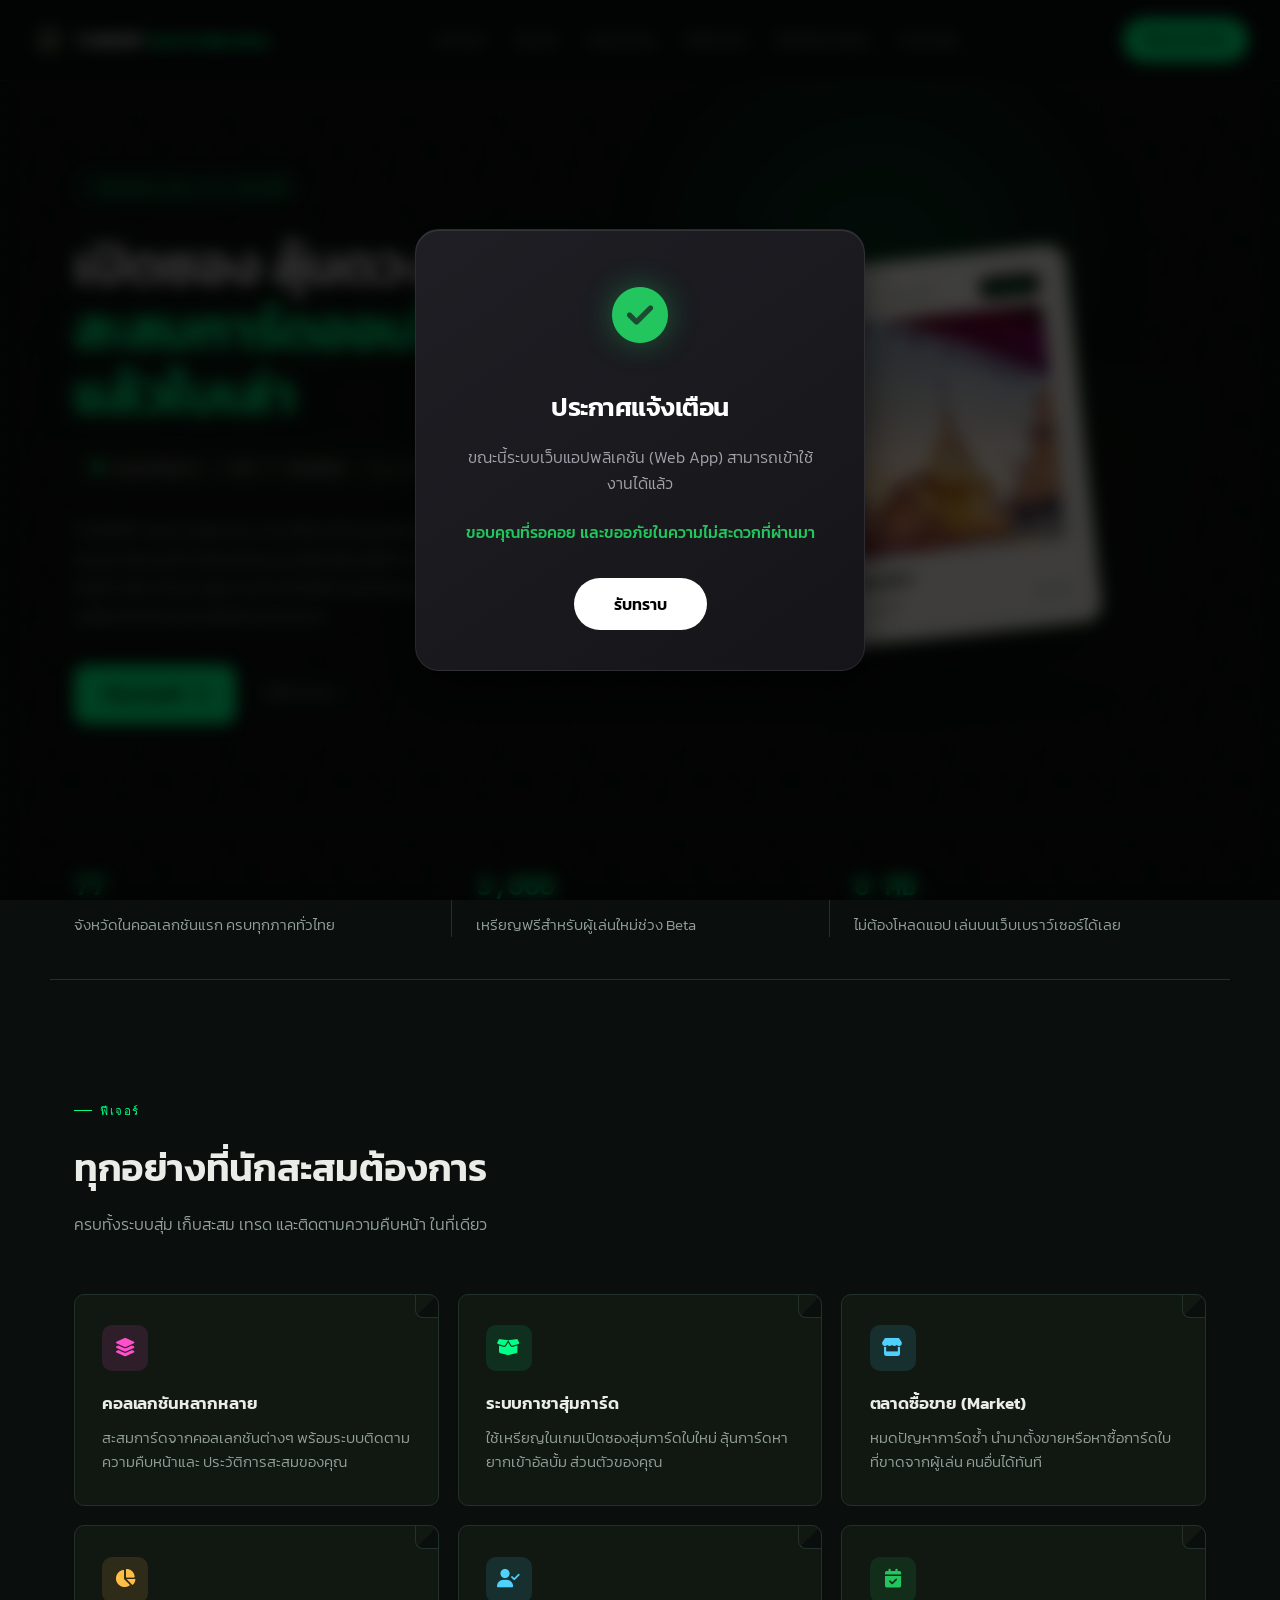
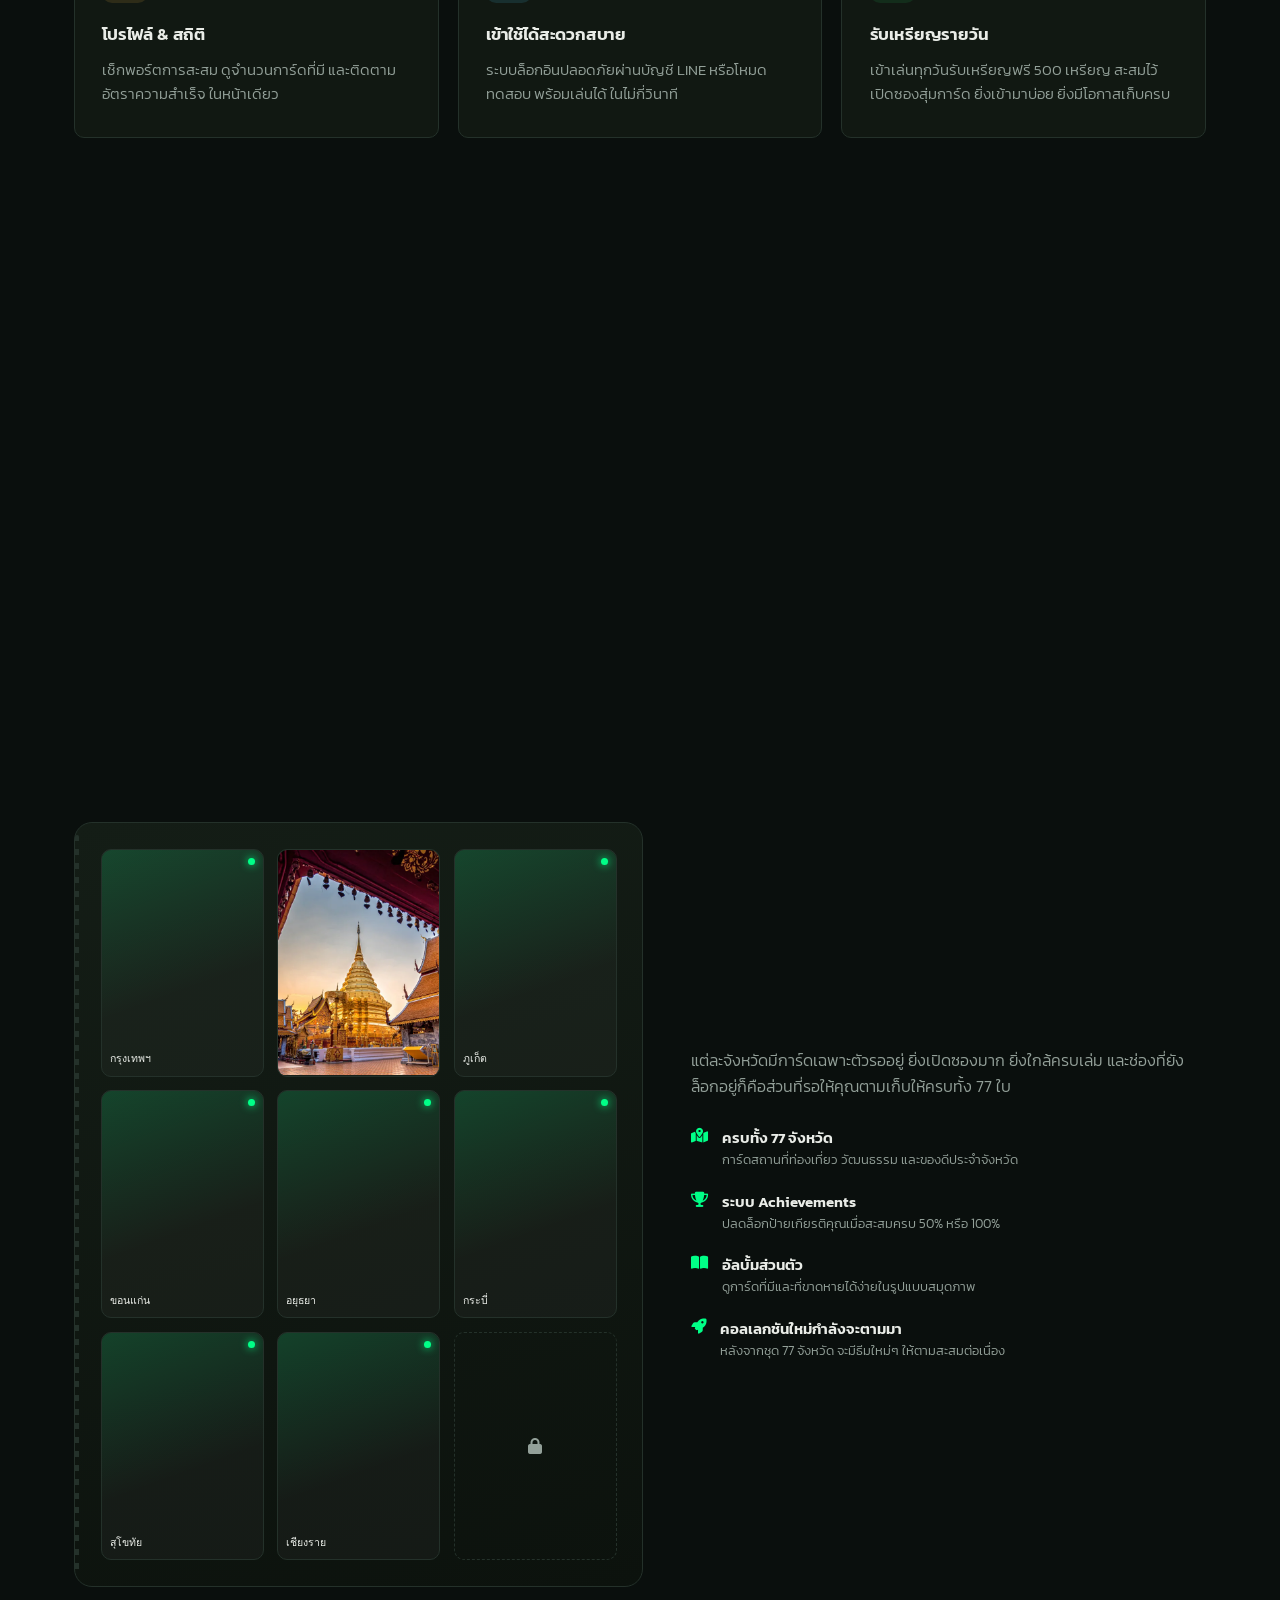
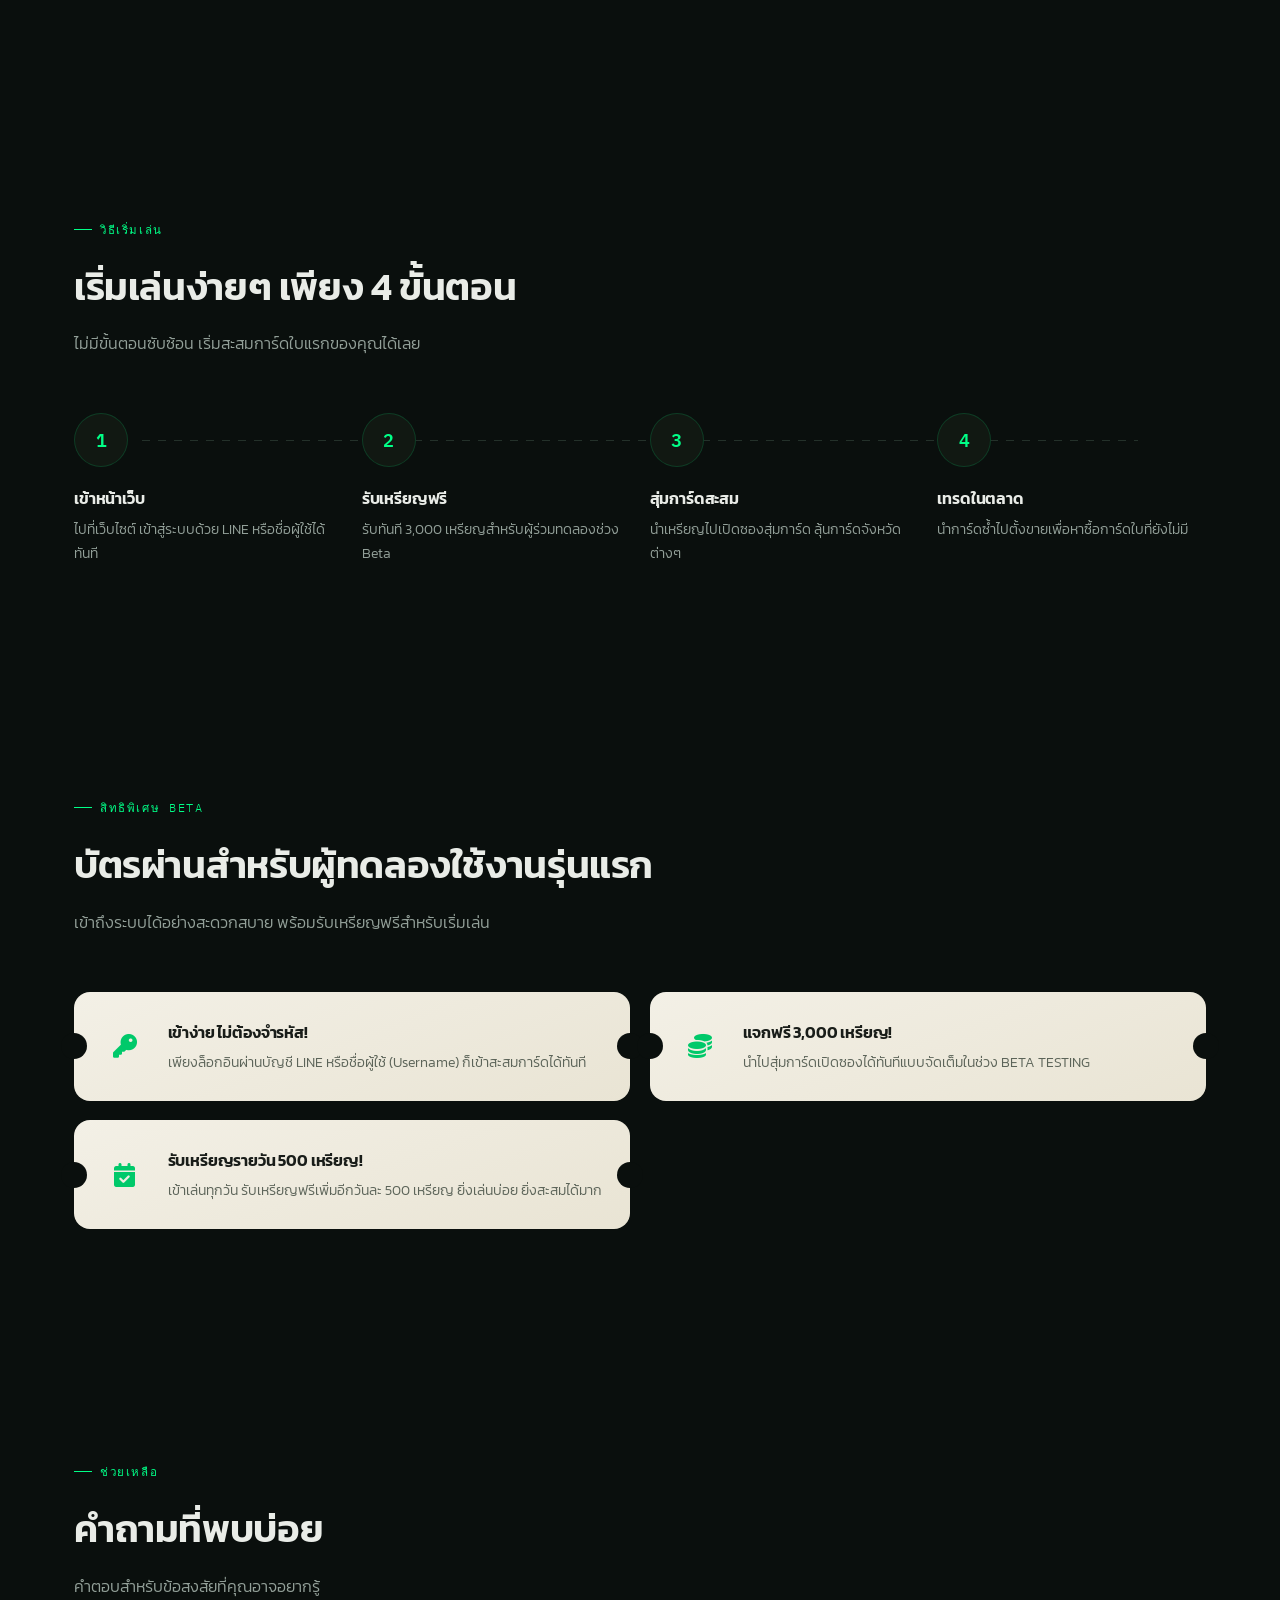
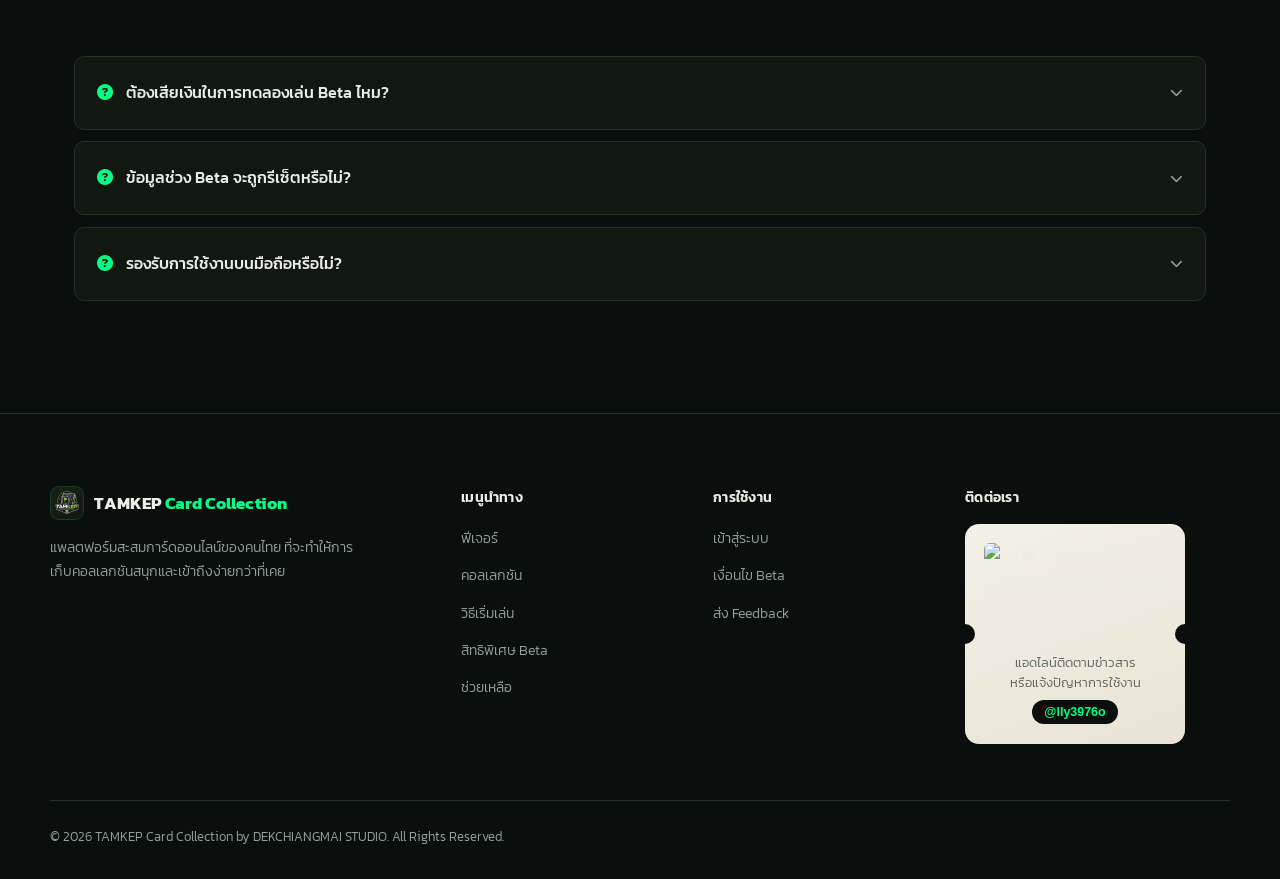
==== commit 7c9d253e: "080825691633" ====
--- a/index.html
+++ b/index.html
@@ -3,12 +3,12 @@
   <head>
     <meta charset="UTF-8" />
     <meta name="viewport" content="width=device-width, initial-scale=1.0" />
-    <title>SASOM CARD COLLECTION - แพลตฟอร์มสะสมการ์ดออนไลน์</title>
+    <title>TAMKEP Card Collection - ตามเก็บการ์ดคอลเลกชัน แพลตฟอร์มสะสมการ์ดออนไลน์</title>
     <meta
       name="description"
-      content="SASOM CARD COLLECTION แพลตฟอร์มสะสมการ์ดออนไลน์บนเว็บ เปิดซองสุ่มการ์ด 77 จังหวัดของไทย เทรดกับผู้เล่นคนอื่น เข้าเล่นได้ทันทีด้วย LINE"
+      content="TAMKEP Card Collection ตามเก็บการ์ดคอลเลกชัน แพลตฟอร์มสะสมการ์ดออนไลน์บนเว็บ เปิดซองสุ่มการ์ด 77 จังหวัดของไทย เทรดกับผู้เล่นคนอื่น เข้าเล่นได้ทันทีด้วย LINE"
     />
-    <link rel="icon" href="assets/image/icons/sasom.ico" />
+    <link rel="icon" href="assets/image/icons/tamkep_logo.ico" />
 
     <!-- Google Fonts & FontAwesome Icons -->
     <link rel="preconnect" href="https://fonts.googleapis.com" />
@@ -142,10 +142,10 @@
       <a href="#" class="logo-group">
         <span class="logo-mark" aria-hidden="true"
           ><img
-            src="assets/image/icons/sasom.ico"
-            alt="SASOM CARD COLLECTION Logo"
+            src="assets/image/icons/tamkep_logo.ico"
+            alt="TAMKEP Card Collection Logo"
         /></span>
-        <span class="logo-title">SASOM <span>CARD COLLECTION</span></span>
+        <span class="logo-title">TAMKEP <span>Card Collection</span></span>
       </a>
 
       <nav>
@@ -192,7 +192,7 @@
             >
           </div>
           <p>
-            SASOM CARD COLLECTION คือแพลตฟอร์มสะสมการ์ดบนเว็บ
+            TAMKEP Card Collection (ตามเก็บการ์ดคอลเลกชัน) คือแพลตฟอร์มสะสมการ์ดบนเว็บ
             ไม่ต้องโหลดแอปให้เปลืองพื้นที่ เข้าเล่นได้ทันทีด้วยบัญชี LINE
             เปิดซองสุ่มตามล่าการ์ดให้ครบทุกคอลเลกชัน
             แล้วนำไปแลกเปลี่ยนกับนักสะสมคนอื่นในตลาดกลาง
@@ -338,7 +338,7 @@
           <div class="eyebrow">คอลเลกชัน · Set 01</div>
           <h2>เปิดหน้าอัลบั้ม ตามล่าให้ครบ 77 จังหวัด</h2>
           <p>
-            คอลเลกชันแรกของ SASOM CARD COLLECTION
+            คอลเลกชันแรกของ TAMKEP Card Collection
             พาคุณไล่เก็บการ์ดสถานที่ท่องเที่ยว วัฒนธรรม
             และของดีประจำจังหวัดทั่วไทย ก่อนจะมีคอลเลกชันใหม่ๆ
             ตามมาให้สะสมต่อในอนาคต
@@ -546,10 +546,10 @@
           <a href="#" class="logo-group">
             <span class="logo-mark" aria-hidden="true"
               ><img
-                src="assets/image/icons/sasom.ico"
-                alt="SASOM CARD COLLECTION Logo"
+                src="assets/image/icons/tamkep_logo.ico"
+                alt="TAMKEP Card Collection Logo"
             /></span>
-            <span class="logo-title">SASOM <span>CARD COLLECTION</span></span>
+            <span class="logo-title">TAMKEP <span>Card Collection</span></span>
           </a>
           <p>
             แพลตฟอร์มสะสมการ์ดออนไลน์ของคนไทย
@@ -586,7 +586,7 @@
           <div class="qr-card">
             <img
               src="https://qr-official.line.me/gs/M_lly3976o_BW.png?oat_content=qr"
-              alt="QR Code สำหรับแอด LINE ทางการของ SASOM CARD COLLECTION"
+              alt="QR Code สำหรับแอด LINE ทางการของ TAMKEP Card Collection"
               height="100"
             />
             <p>แอดไลน์ติดตามข่าวสาร<br />หรือแจ้งปัญหาการใช้งาน</p>
@@ -602,7 +602,7 @@
 
       <div class="footer-bottom">
         <p>
-          &copy; 2026 SASOM CARD COLLECTION by DEKCHIANGMAI STUDIO. All Rights
+          &copy; 2026 TAMKEP Card Collection by DEKCHIANGMAI STUDIO. All Rights
           Reserved.
         </p>
       </div>
--- a/assets/css/style.css
+++ b/assets/css/style.css
@@ -1,5 +1,5 @@
 /* ==========================================================================
-   SASOM CARD COLLECT — Landing Page
+   TAMKEP Card Collection — Landing Page
    Design language: "trading card / holo foil / collector's binder"
    ========================================================================== */
 
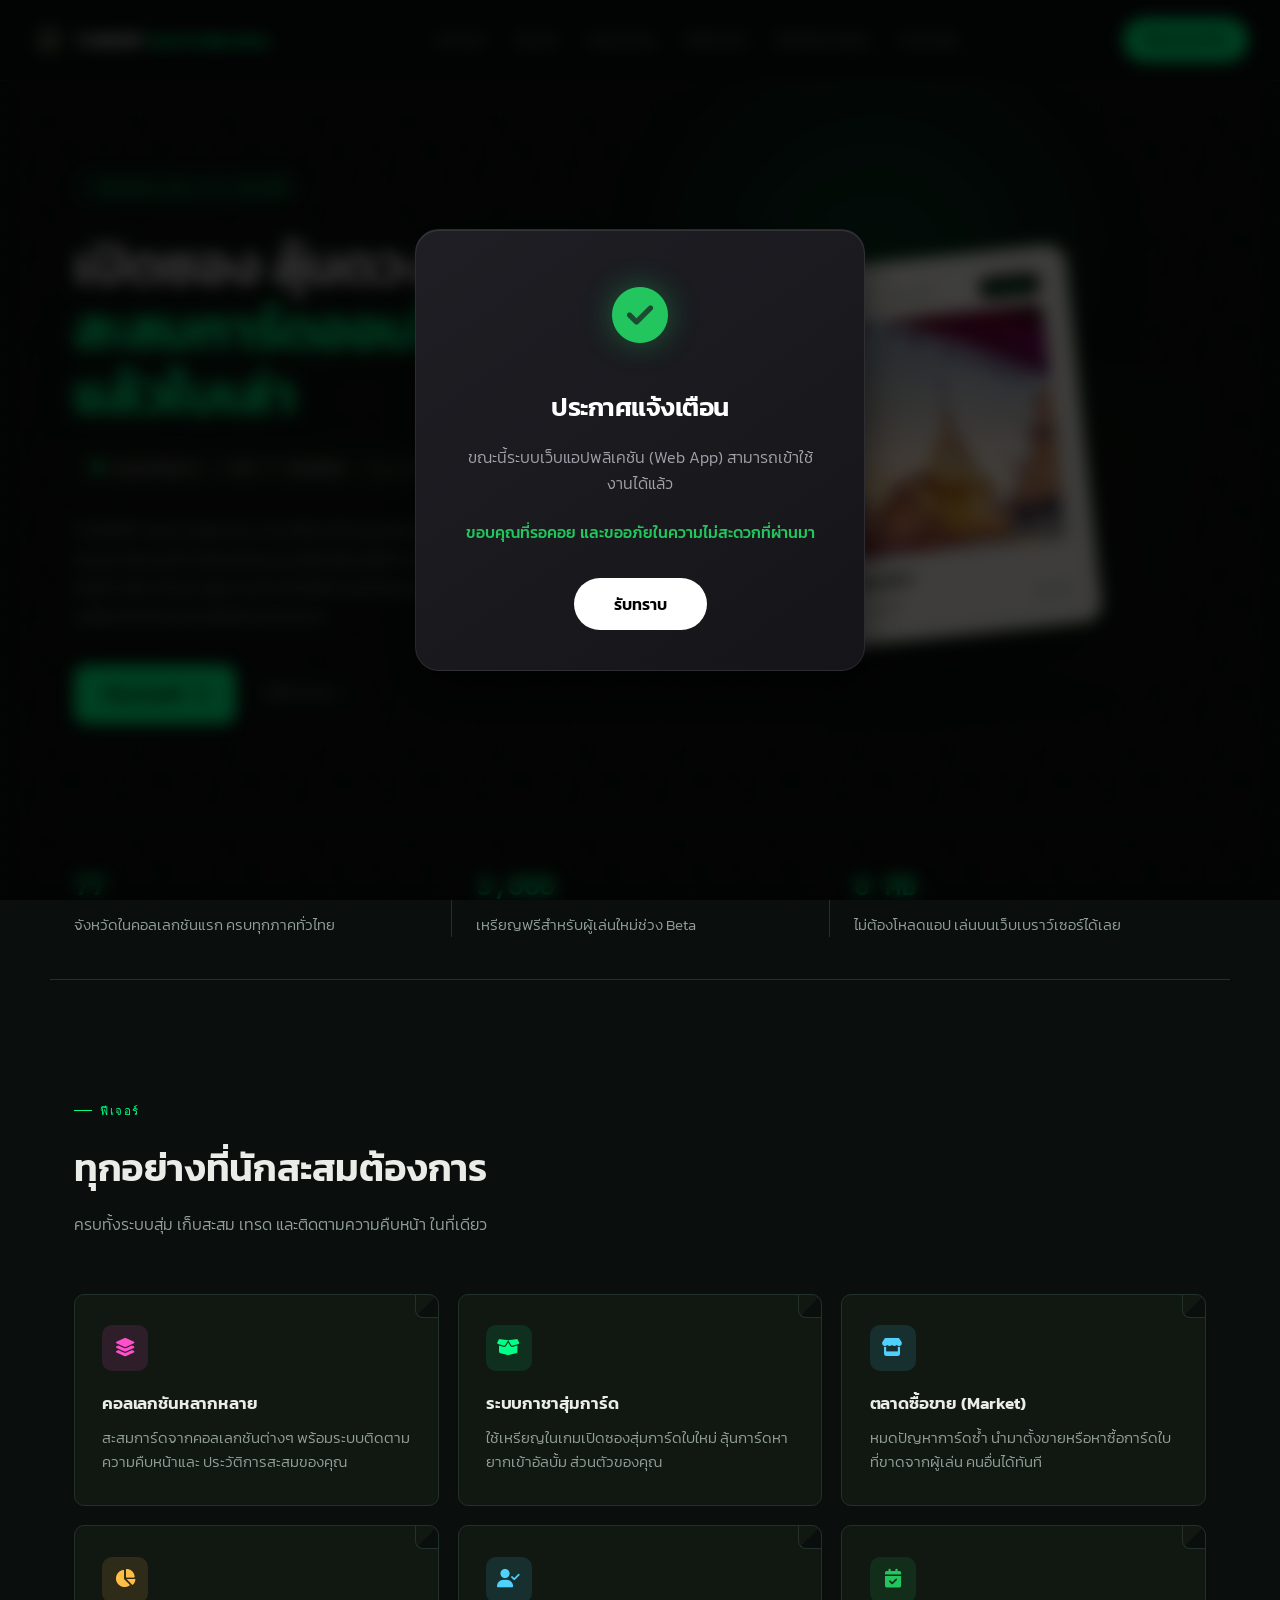
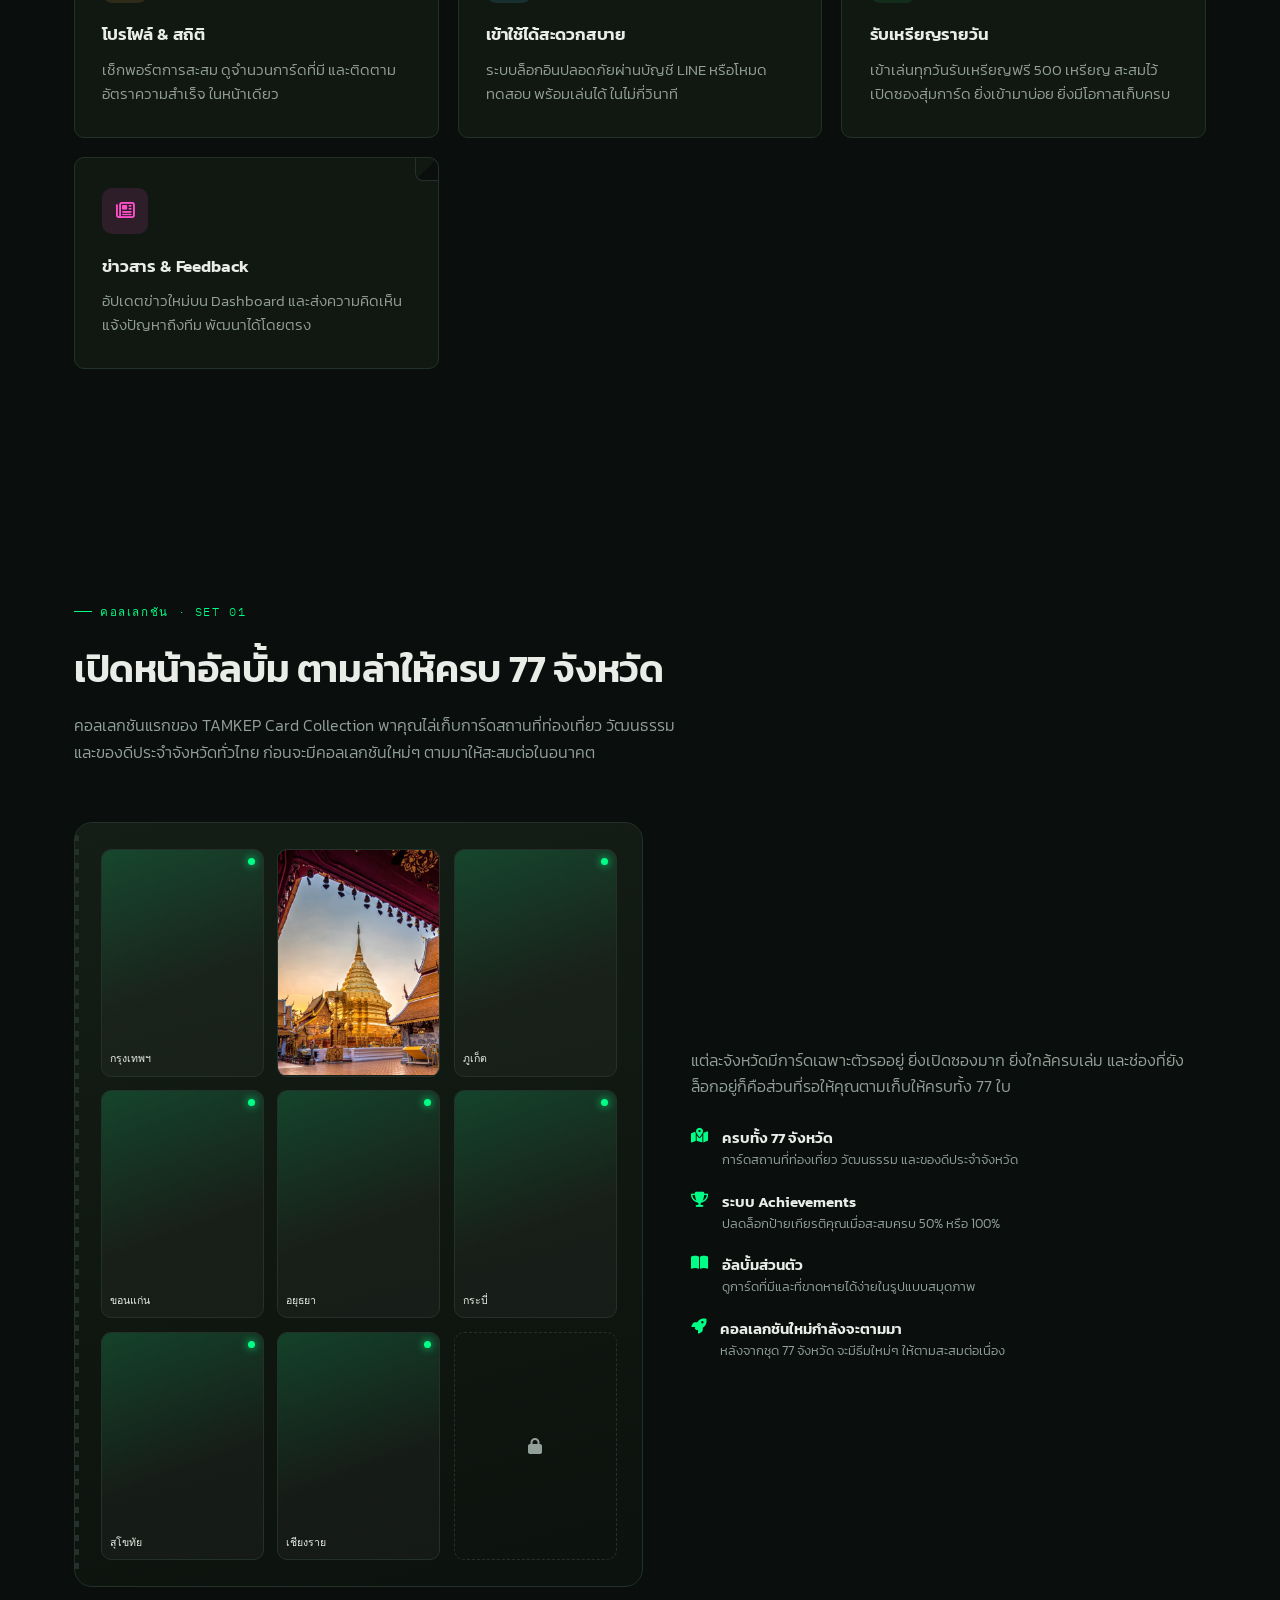
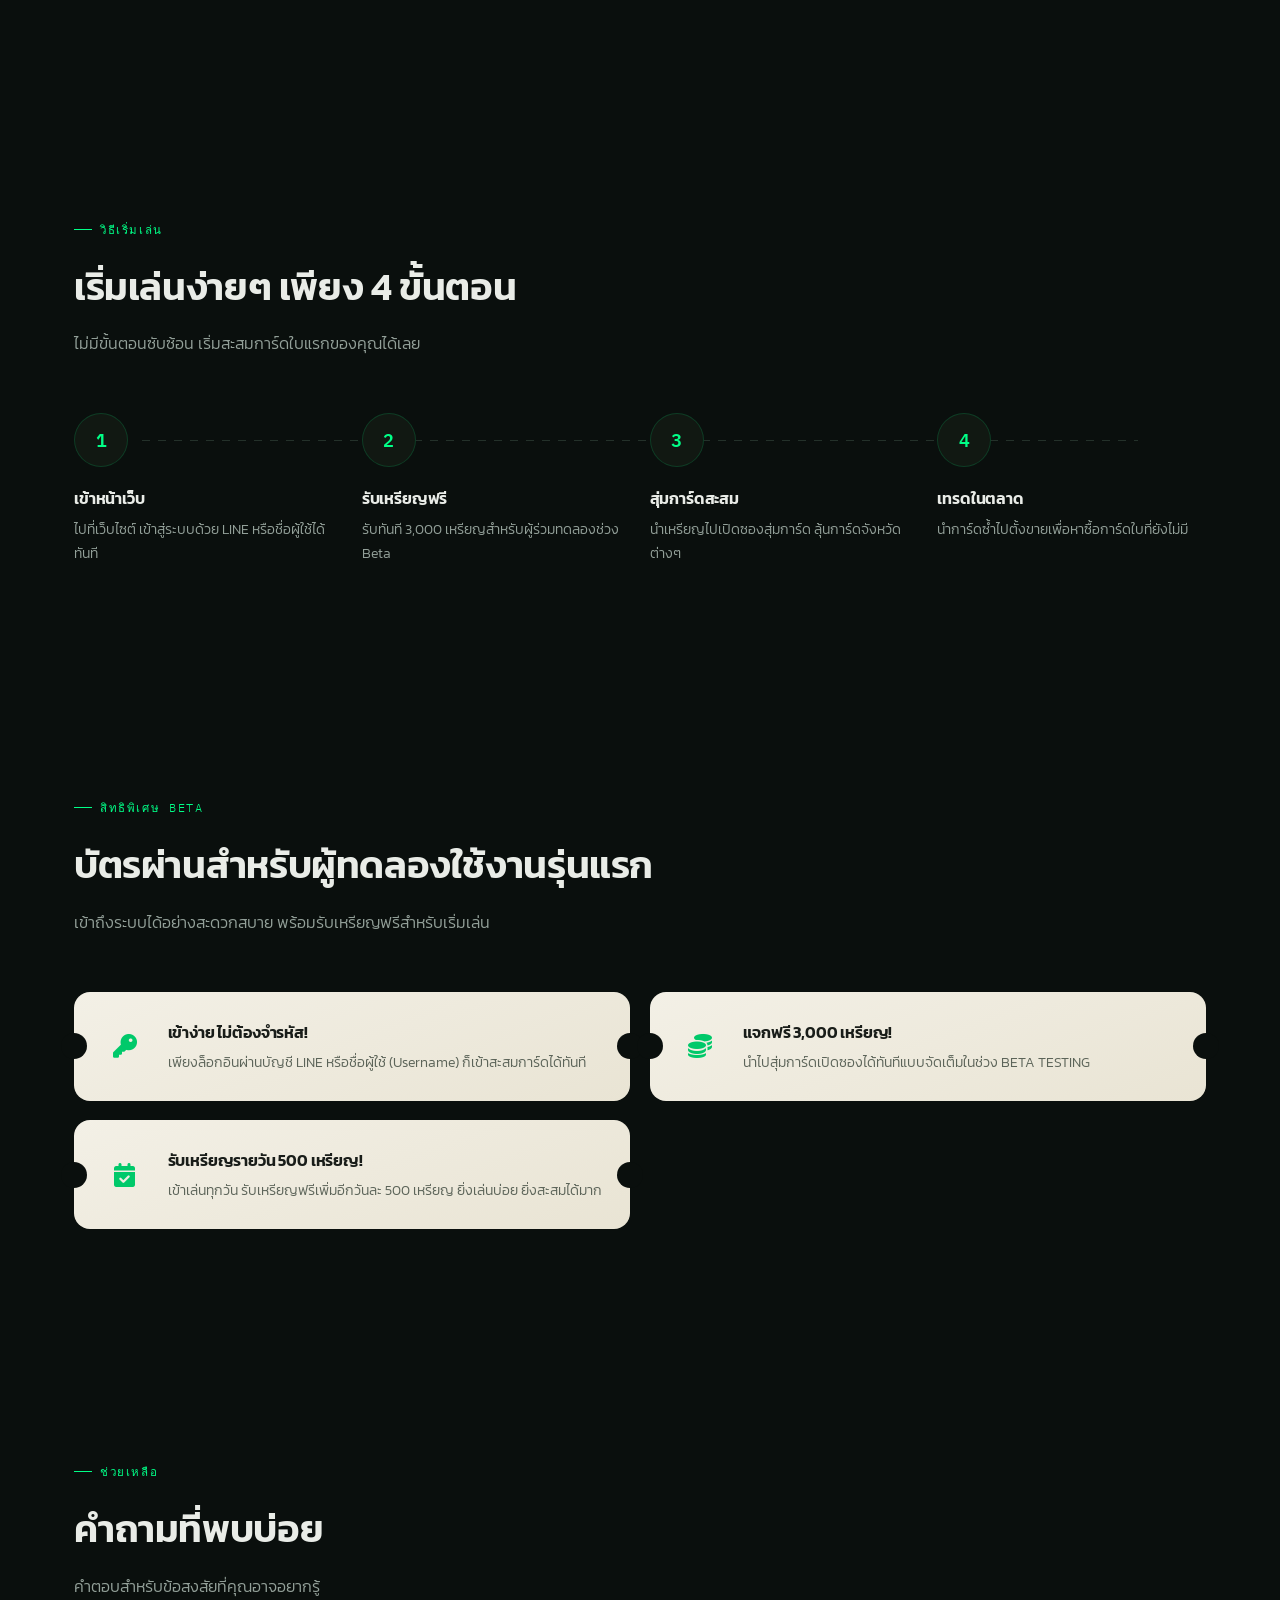
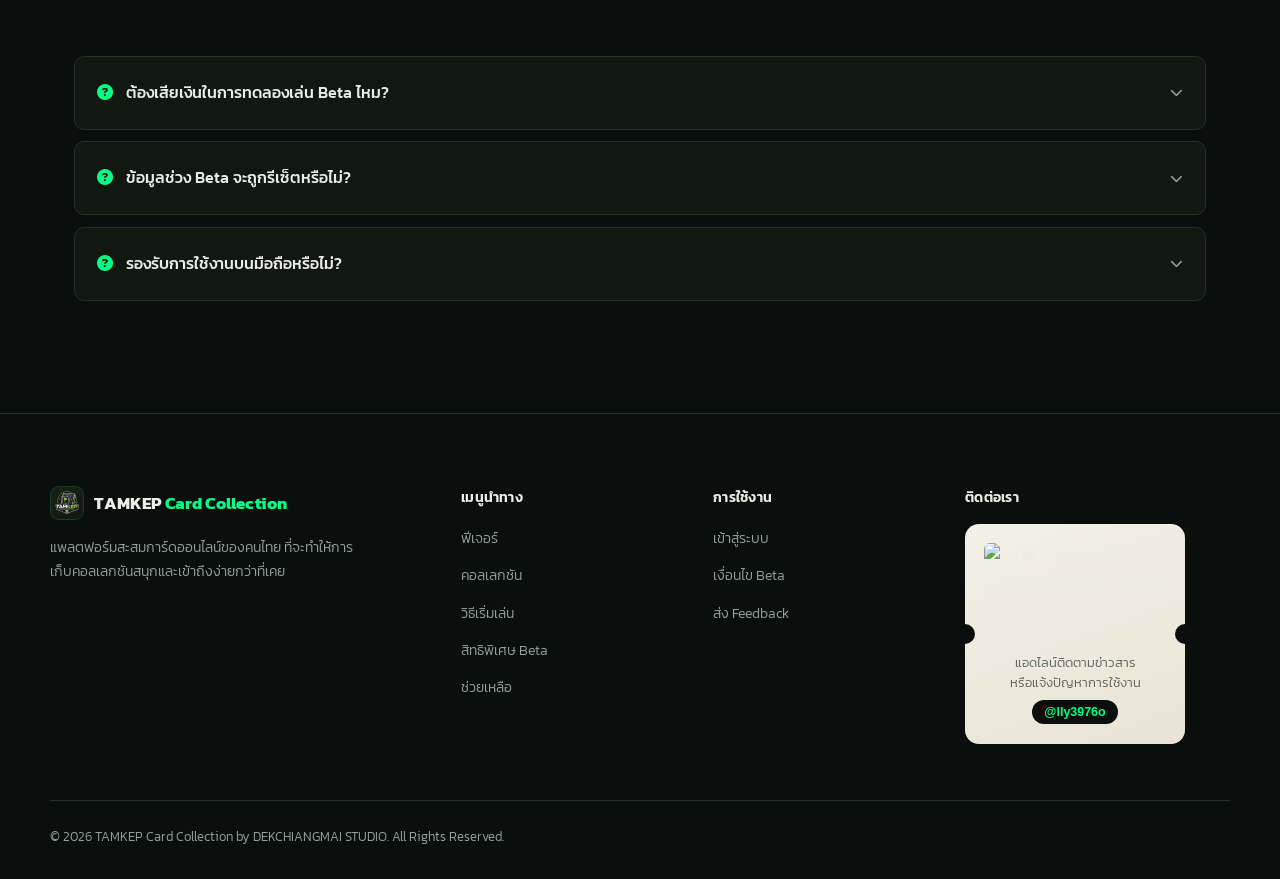
==== commit 020aa995: "Update index.html" ====
--- a/index.html
+++ b/index.html
@@ -167,7 +167,7 @@
       </button>
 
       <a
-        href="https://sasomcardcollection.netlify.app/login.html"
+        href="https://tamkepcardcollection.netlify.app"
         class="btn-cta-nav"
         >เริ่มสะสมการ์ด</a
       >
@@ -199,7 +199,7 @@
           </p>
           <div class="hero-actions">
             <a
-              href="https://sasomcardcollection.netlify.app/login.html"
+              href="https://tamkepcardcollection.netlify.app"
               class="btn-hero"
               >เริ่มสะสมฟรี <i class="fa-solid fa-arrow-right"></i
             ></a>
@@ -572,7 +572,7 @@
           <h4>การใช้งาน</h4>
           <ul>
             <li>
-              <a href="https://sasomcardcollection.netlify.app/login.html"
+              <a href="https://tamkepcardcollection.netlify.app"
                 >เข้าสู่ระบบ</a
               >
             </li>
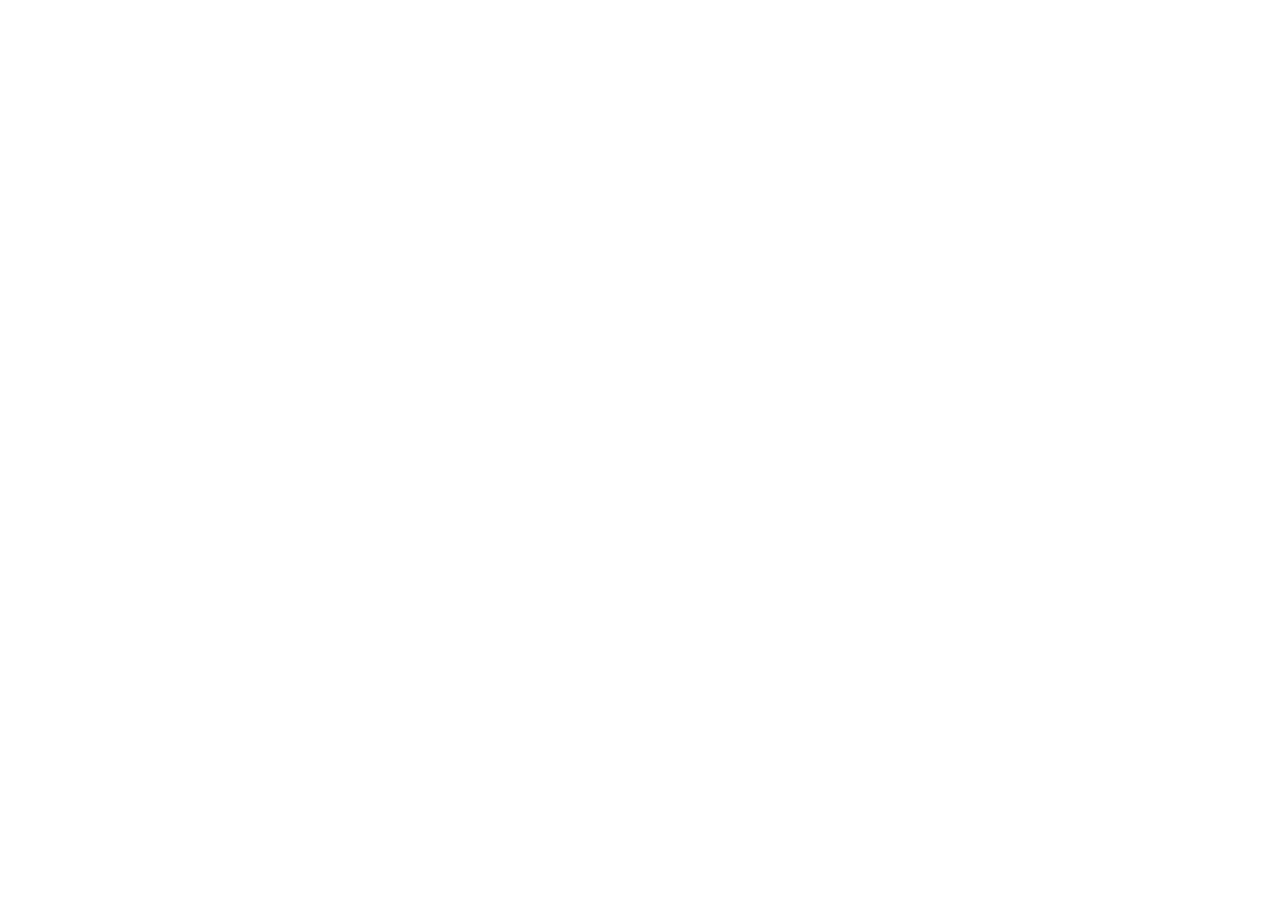
==== commit 17c9e704: "180825692042" ====
--- a/index.html
+++ b/index.html
@@ -1,670 +1,29 @@
-<!doctype html>
-<html lang="th">
-  <head>
-    <meta charset="UTF-8" />
-    <meta name="viewport" content="width=device-width, initial-scale=1.0" />
-    <title>TAMKEP Card Collection - ตามเก็บการ์ดคอลเลกชัน แพลตฟอร์มสะสมการ์ดออนไลน์</title>
-    <meta
-      name="description"
-      content="TAMKEP Card Collection ตามเก็บการ์ดคอลเลกชัน แพลตฟอร์มสะสมการ์ดออนไลน์บนเว็บ เปิดซองสุ่มการ์ด 77 จังหวัดของไทย เทรดกับผู้เล่นคนอื่น เข้าเล่นได้ทันทีด้วย LINE"
-    />
-    <link rel="icon" href="assets/image/icons/tamkep_logo.ico" />
-
-    <!-- Google Fonts & FontAwesome Icons -->
-    <link rel="preconnect" href="https://fonts.googleapis.com" />
-    <link rel="preconnect" href="https://fonts.gstatic.com" crossorigin />
-    <link
-      href="https://fonts.googleapis.com/css2?family=IBM+Plex+Mono:wght@400;500;600&family=Kanit:wght@300;400;500;600;700&display=swap"
-      rel="stylesheet"
-    />
-    <link
-      rel="stylesheet"
-      href="https://cdnjs.cloudflare.com/ajax/libs/font-awesome/6.4.0/css/all.min.css"
-    />
-
-    <link rel="stylesheet" href="assets/css/style.css" />
-  </head>
-  <body>
-    <!-- Announcement Modal -->
-    <div id="maintenanceModal" class="modal-overlay">
-      <div class="modal-content">
-        <div class="modal-icon">
-          <i class="fa-solid fa-circle-check"></i>
-        </div>
-        <h2>ประกาศแจ้งเตือน</h2>
-        <p>ขณะนี้ระบบเว็บแอปพลิเคชัน (Web App) สามารถเข้าใช้งานได้แล้ว</p>
-        <p class="modal-apology">ขอบคุณที่รอคอย และขออภัยในความไม่สะดวกที่ผ่านมา</p>
-        <button class="btn-modal-close" onclick="closeMaintenanceModal()">รับทราบ</button>
-      </div>
-    </div>
-    
-    <style>
-      .modal-overlay {
-        position: fixed;
-        top: 0;
-        left: 0;
-        width: 100%;
-        height: 100%;
-        background-color: rgba(0, 0, 0, 0.75);
-        backdrop-filter: blur(8px);
-        -webkit-backdrop-filter: blur(8px);
-        z-index: 9999;
-        display: flex;
-        justify-content: center;
-        align-items: center;
-        opacity: 0;
-        visibility: hidden;
-        transition: opacity 0.3s ease, visibility 0.3s ease;
-      }
-      .modal-overlay.show {
-        opacity: 1;
-        visibility: visible;
-      }
-      .modal-content {
-        background: linear-gradient(145deg, #1e1e24 0%, #151519 100%);
-        border: 1px solid rgba(255, 255, 255, 0.08);
-        border-radius: 24px;
-        padding: 40px;
-        max-width: 450px;
-        width: 90%;
-        text-align: center;
-        box-shadow: 0 20px 40px rgba(0, 0, 0, 0.5), inset 0 1px 0 rgba(255, 255, 255, 0.1);
-        transform: translateY(20px) scale(0.95);
-        transition: transform 0.4s cubic-bezier(0.175, 0.885, 0.32, 1.275);
-      }
-      .modal-overlay.show .modal-content {
-        transform: translateY(0) scale(1);
-      }
-      .modal-icon {
-        font-size: 56px;
-        color: #22c55e;
-        margin-bottom: 24px;
-        text-shadow: 0 0 30px rgba(34, 197, 94, 0.4);
-      }
-      .modal-content h2 {
-        margin: 0 0 16px;
-        font-size: 26px;
-        color: #fff;
-        font-weight: 600;
-        letter-spacing: -0.5px;
-      }
-      .modal-content p {
-        color: #a1a1aa;
-        margin: 0 0 12px;
-        line-height: 1.6;
-        font-size: 16px;
-      }
-      .modal-content .modal-apology {
-        color: #22c55e;
-        font-weight: 500;
-        margin-top: 24px;
-        margin-bottom: 32px;
-      }
-      .btn-modal-close {
-        background: #fff;
-        color: #000;
-        border: none;
-        padding: 14px 40px;
-        border-radius: 100px;
-        font-family: inherit;
-        font-size: 16px;
-        font-weight: 600;
-        cursor: pointer;
-        transition: background 0.2s, transform 0.2s, box-shadow 0.2s;
-      }
-      .btn-modal-close:hover {
-        background: #e2e8f0;
-        transform: translateY(-2px);
-        box-shadow: 0 4px 12px rgba(255, 255, 255, 0.15);
-      }
-      .btn-modal-close:active {
-        transform: translateY(0);
-      }
-    </style>
-
-    <script>
-      document.addEventListener("DOMContentLoaded", () => {
-        setTimeout(() => {
-          const modal = document.getElementById("maintenanceModal");
-          if(modal) modal.classList.add("show");
-        }, 600);
-      });
-      function closeMaintenanceModal() {
-        const modal = document.getElementById("maintenanceModal");
-        if(modal) modal.classList.remove("show");
-      }
-    </script>
-
-    <a href="#main" class="skip-link">ข้ามไปเนื้อหาหลัก</a>
-
-    <!-- Header Navigation -->
-    <header id="site-header">
-      <a href="#" class="logo-group">
-        <span class="logo-mark" aria-hidden="true"
-          ><img
-            src="assets/image/icons/tamkep_logo.ico"
-            alt="TAMKEP Card Collection Logo"
-        /></span>
-        <span class="logo-title">TAMKEP <span>Card Collection</span></span>
-      </a>
-
-      <nav>
-        <a href="#">หน้าแรก</a>
-        <a href="#features">ฟีเจอร์</a>
-        <a href="#collection">คอลเลกชัน</a>
-        <a href="#how-to-play">วิธีเริ่มเล่น</a>
-        <a href="#benefits">สิทธิพิเศษ Beta</a>
-        <a href="#faq">ช่วยเหลือ</a>
-      </nav>
-
-      <button
-        class="nav-toggle"
-        id="navToggle"
-        aria-label="เปิดเมนู"
-        aria-expanded="false"
-      >
-        <i class="fa-solid fa-bars"></i>
-      </button>
-
-      <a
-        href="https://tamkepcardcollection.netlify.app"
-        class="btn-cta-nav"
-        >เริ่มสะสมการ์ด</a
-      >
-    </header>
-
-    <main id="main">
-      <!-- Hero Section -->
-      <div class="hero">
-        <div class="hero-content">
-          <div class="badge-beta">
-            <i class="fa-solid fa-sparkles"></i> เปิดทดสอบ Beta v0.1 แล้ววันนี้
-          </div>
-          <h1>
-            เปิดซอง ลุ้นดวง<br />
-            <span>สะสมการ์ดออนไลน์ ใบแล้วใบเล่า</span>
-          </h1>
-          <div class="hero-set-tag">
-            <i class="fa-solid fa-layer-group"></i>
-            <span
-              ><b>คอลเลกชันแรก</b> — การ์ด 77 จังหวัดไทย
-              <small>· คอลเลกชันใหม่จะตามมาเรื่อยๆ</small></span
-            >
-          </div>
-          <p>
-            TAMKEP Card Collection (ตามเก็บการ์ดคอลเลกชัน) คือแพลตฟอร์มสะสมการ์ดบนเว็บ
-            ไม่ต้องโหลดแอปให้เปลืองพื้นที่ เข้าเล่นได้ทันทีด้วยบัญชี LINE
-            เปิดซองสุ่มตามล่าการ์ดให้ครบทุกคอลเลกชัน
-            แล้วนำไปแลกเปลี่ยนกับนักสะสมคนอื่นในตลาดกลาง
-          </p>
-          <div class="hero-actions">
-            <a
-              href="https://tamkepcardcollection.netlify.app"
-              class="btn-hero"
-              >เริ่มสะสมฟรี <i class="fa-solid fa-arrow-right"></i
-            ></a>
-            <a href="#how-to-play" class="link-secondary">ดูวิธีเล่นก่อน ↓</a>
-          </div>
-        </div>
-
-        <!-- Holographic card visual -->
-        <div class="card-stage">
-          <div class="card-ghost g1" aria-hidden="true"></div>
-          <div class="card-ghost g2" aria-hidden="true"></div>
-          <div class="holo-card" id="heroCard">
-            <div class="holo-card__inner">
-              <div class="holo-card__top">
-                <span>SET 01 · 014/077</span>
-                <span class="holo-card__rarity">SECRET</span>
-              </div>
-              <div class="holo-card__art">
-                <img
-                  src="assets/image/CMI.webp"
-                  alt="การ์ดสะสมจังหวัดเชียงใหม่"
-                />
-                <!-- <i class="fa-solid fa-mountain-sun"></i> -->
-              </div>
-              <div class="holo-card__bottom">
-                <div class="holo-card__name">เชียงใหม่</div>
-                <div class="holo-card__meta">
-                  <span>ภาคเหนือ</span>
-                  <span>★★★★</span>
-                </div>
-              </div>
-            </div>
-          </div>
-        </div>
-      </div>
-
-      <!-- Stats Bar -->
-      <div class="stats-bar reveal">
-        <div class="stat-item">
-          <h3>77</h3>
-          <p>จังหวัดในคอลเลกชันแรก ครบทุกภาคทั่วไทย</p>
-        </div>
-        <div class="stat-item">
-          <h3>3,000</h3>
-          <p>เหรียญฟรีสำหรับผู้เล่นใหม่ช่วง Beta</p>
-        </div>
-        <div class="stat-item">
-          <h3>0 MB</h3>
-          <p>ไม่ต้องโหลดแอป เล่นบนเว็บเบราว์เซอร์ได้เลย</p>
-        </div>
-      </div>
-
-      <!-- Section 1: Features -->
-      <section id="features">
-        <div class="section-header reveal">
-          <div class="eyebrow">ฟีเจอร์</div>
-          <h2>ทุกอย่างที่นักสะสมต้องการ</h2>
-          <p>ครบทั้งระบบสุ่ม เก็บสะสม เทรด และติดตามความคืบหน้า ในที่เดียว</p>
-        </div>
-
-        <div class="features-grid">
-          <div class="feature-card reveal">
-            <div class="feature-icon purple">
-              <i class="fa-solid fa-layer-group"></i>
-            </div>
-            <h3>คอลเลกชันหลากหลาย</h3>
-            <p>
-              สะสมการ์ดจากคอลเลกชันต่างๆ พร้อมระบบติดตามความคืบหน้าและ
-              ประวัติการสะสมของคุณ
-            </p>
-          </div>
-          <div class="feature-card reveal">
-            <div class="feature-icon"><i class="fa-solid fa-box-open"></i></div>
-            <h3>ระบบกาชาสุ่มการ์ด</h3>
-            <p>
-              ใช้เหรียญในเกมเปิดซองสุ่มการ์ดใบใหม่ ลุ้นการ์ดหายากเข้าอัลบั้ม
-              ส่วนตัวของคุณ
-            </p>
-          </div>
-          <div class="feature-card reveal">
-            <div class="feature-icon cyan">
-              <i class="fa-solid fa-store"></i>
-            </div>
-            <h3>ตลาดซื้อขาย (Market)</h3>
-            <p>
-              หมดปัญหาการ์ดซ้ำ นำมาตั้งขายหรือหาซื้อการ์ดใบที่ขาดจากผู้เล่น
-              คนอื่นได้ทันที
-            </p>
-          </div>
-          <div class="feature-card reveal">
-            <div class="feature-icon yellow">
-              <i class="fa-solid fa-chart-pie"></i>
-            </div>
-            <h3>โปรไฟล์ & สถิติ</h3>
-            <p>
-              เช็กพอร์ตการสะสม ดูจำนวนการ์ดที่มี และติดตามอัตราความสำเร็จ
-              ในหน้าเดียว
-            </p>
-          </div>
-          <div class="feature-card reveal">
-            <div class="feature-icon blue">
-              <i class="fa-solid fa-user-check"></i>
-            </div>
-            <h3>เข้าใช้ได้สะดวกสบาย</h3>
-            <p>
-              ระบบล็อกอินปลอดภัยผ่านบัญชี LINE หรือโหมดทดสอบ พร้อมเล่นได้
-              ในไม่กี่วินาที
-            </p>
-          </div>
-          <div class="feature-card reveal">
-            <div class="feature-icon green">
-              <i class="fa-solid fa-calendar-check"></i>
-            </div>
-            <h3>รับเหรียญรายวัน</h3>
-            <p>
-              เข้าเล่นทุกวันรับเหรียญฟรี 500 เหรียญ สะสมไว้เปิดซองสุ่มการ์ด
-              ยิ่งเข้ามาบ่อย ยิ่งมีโอกาสเก็บครบ
-            </p>
-          </div>
-          <div class="feature-card reveal">
-            <div class="feature-icon pink">
-              <i class="fa-regular fa-newspaper"></i>
-            </div>
-            <h3>ข่าวสาร & Feedback</h3>
-            <p>
-              อัปเดตข่าวใหม่บน Dashboard และส่งความคิดเห็นแจ้งปัญหาถึงทีม
-              พัฒนาได้โดยตรง
-            </p>
-          </div>
-        </div>
-      </section>
-
-      <!-- Section 1.5: Collection — binder page (signature section) -->
-      <section id="collection">
-        <div class="section-header reveal">
-          <div class="eyebrow">คอลเลกชัน · Set 01</div>
-          <h2>เปิดหน้าอัลบั้ม ตามล่าให้ครบ 77 จังหวัด</h2>
-          <p>
-            คอลเลกชันแรกของ TAMKEP Card Collection
-            พาคุณไล่เก็บการ์ดสถานที่ท่องเที่ยว วัฒนธรรม
-            และของดีประจำจังหวัดทั่วไทย ก่อนจะมีคอลเลกชันใหม่ๆ
-            ตามมาให้สะสมต่อในอนาคต
-          </p>
-        </div>
-
-        <div class="binder-wrap">
-          <div class="binder-page reveal">
-            <div class="pocket">
-              <span class="dot"></span><span>กรุงเทพฯ</span>
-            </div>
-            <div class="pocket">
-              <span class="dot"></span><span>เชียงใหม่</span>
-
-              <img
-                src="assets/image/CMI.webp"
-                alt="การ์ดสะสมจังหวัดเชียงใหม่"
-                class="pocket-card"
-              />
-            </div>
-            <div class="pocket">
-              <span class="dot"></span><span>ภูเก็ต</span>
-            </div>
-            <div class="pocket">
-              <span class="dot"></span><span>ขอนแก่น</span>
-            </div>
-            <div class="pocket">
-              <span class="dot"></span><span>อยุธยา</span>
-            </div>
-            <div class="pocket">
-              <span class="dot"></span><span>กระบี่</span>
-            </div>
-            <div class="pocket">
-              <span class="dot"></span><span>สุโขทัย</span>
-            </div>
-            <div class="pocket">
-              <span class="dot"></span><span>เชียงราย</span>
-            </div>
-            <div class="pocket locked"><i class="fa-solid fa-lock"></i></div>
-          </div>
-
-          <div class="binder-copy reveal">
-            <p>
-              แต่ละจังหวัดมีการ์ดเฉพาะตัวรออยู่ ยิ่งเปิดซองมาก ยิ่งใกล้ครบเล่ม
-              และช่องที่ยังล็อกอยู่ก็คือส่วนที่รอให้คุณตามเก็บให้ครบทั้ง 77 ใบ
-            </p>
-            <ul class="binder-list">
-              <li>
-                <i class="fa-solid fa-map-location-dot"></i>
-                <span
-                  ><b>ครบทั้ง 77 จังหวัด</b>
-                  <small
-                    >การ์ดสถานที่ท่องเที่ยว วัฒนธรรม และของดีประจำจังหวัด</small
-                  ></span
-                >
-              </li>
-              <li>
-                <i class="fa-solid fa-trophy"></i>
-                <span
-                  ><b>ระบบ Achievements</b>
-                  <small
-                    >ปลดล็อกป้ายเกียรติคุณเมื่อสะสมครบ 50% หรือ 100%</small
-                  ></span
-                >
-              </li>
-              <li>
-                <i class="fa-solid fa-book-open"></i>
-                <span
-                  ><b>อัลบั้มส่วนตัว</b>
-                  <small
-                    >ดูการ์ดที่มีและที่ขาดหายได้ง่ายในรูปแบบสมุดภาพ</small
-                  ></span
-                >
-              </li>
-              <li>
-                <i class="fa-solid fa-rocket"></i>
-                <span
-                  ><b>คอลเลกชันใหม่กำลังจะตามมา</b>
-                  <small
-                    >หลังจากชุด 77 จังหวัด จะมีธีมใหม่ๆ
-                    ให้ตามสะสมต่อเนื่อง</small
-                  ></span
-                >
-              </li>
-            </ul>
-          </div>
-        </div>
-      </section>
-
-      <!-- Section 2: How it works -->
-      <section id="how-to-play">
-        <div class="section-header reveal">
-          <div class="eyebrow">วิธีเริ่มเล่น</div>
-          <h2>เริ่มเล่นง่ายๆ เพียง 4 ขั้นตอน</h2>
-          <p>ไม่มีขั้นตอนซับซ้อน เริ่มสะสมการ์ดใบแรกของคุณได้เลย</p>
-        </div>
-
-        <div class="steps-track reveal">
-          <div class="step-card">
-            <div class="step-num">1</div>
-            <h3>เข้าหน้าเว็บ</h3>
-            <p>ไปที่เว็บไซต์ เข้าสู่ระบบด้วย LINE หรือชื่อผู้ใช้ได้ทันที</p>
-          </div>
-          <div class="step-card">
-            <div class="step-num">2</div>
-            <h3>รับเหรียญฟรี</h3>
-            <p>รับทันที 3,000 เหรียญสำหรับผู้ร่วมทดลองช่วง Beta</p>
-          </div>
-          <div class="step-card">
-            <div class="step-num">3</div>
-            <h3>สุ่มการ์ดสะสม</h3>
-            <p>นำเหรียญไปเปิดซองสุ่มการ์ด ลุ้นการ์ดจังหวัดต่างๆ</p>
-          </div>
-          <div class="step-card">
-            <div class="step-num">4</div>
-            <h3>เทรดในตลาด</h3>
-            <p>นำการ์ดซ้ำไปตั้งขายเพื่อหาซื้อการ์ดใบที่ยังไม่มี</p>
-          </div>
-        </div>
-      </section>
-
-      <!-- Section 3: Beta Benefits -->
-      <section id="benefits">
-        <div class="section-header reveal">
-          <div class="eyebrow">สิทธิพิเศษ Beta</div>
-          <h2>บัตรผ่านสำหรับผู้ทดลองใช้งานรุ่นแรก</h2>
-          <p>เข้าถึงระบบได้อย่างสะดวกสบาย พร้อมรับเหรียญฟรีสำหรับเริ่มเล่น</p>
-        </div>
-
-        <div class="benefits-card">
-          <div class="ticket reveal">
-            <i class="fa-solid fa-key"></i>
-            <div>
-              <h4>เข้าง่าย ไม่ต้องจำรหัส!</h4>
-              <p>
-                เพียงล็อกอินผ่านบัญชี LINE หรือชื่อผู้ใช้ (Username)
-                ก็เข้าสะสมการ์ดได้ทันที
-              </p>
-            </div>
-          </div>
-          <div class="ticket reveal">
-            <i class="fa-solid fa-coins"></i>
-            <div>
-              <h4>แจกฟรี 3,000 เหรียญ!</h4>
-              <p>นำไปสุ่มการ์ดเปิดซองได้ทันทีแบบจัดเต็มในช่วง BETA TESTING</p>
-            </div>
-          </div>
-          <div class="ticket reveal">
-            <i class="fa-solid fa-calendar-check"></i>
-            <div>
-              <h4>รับเหรียญรายวัน 500 เหรียญ!</h4>
-              <p>เข้าเล่นทุกวัน รับเหรียญฟรีเพิ่มอีกวันละ 500 เหรียญ ยิ่งเล่นบ่อย ยิ่งสะสมได้มาก</p>
-            </div>
-          </div>
-        </div>
-      </section>
-
-      <!-- Section 4: FAQ -->
-      <section id="faq">
-        <div class="section-header reveal">
-          <div class="eyebrow">ช่วยเหลือ</div>
-          <h2>คำถามที่พบบ่อย</h2>
-          <p>คำตอบสำหรับข้อสงสัยที่คุณอาจอยากรู้</p>
-        </div>
-
-        <div class="faq-list reveal">
-          <details class="faq-item">
-            <summary>
-              <i class="fa-solid fa-circle-question"></i>
-              ต้องเสียเงินในการทดลองเล่น Beta ไหม?
-            </summary>
-            <p>
-              ไม่มีค่าใช้จ่ายใดๆ ทั้งสิ้น คุณสามารถทดลองเล่นฟรีพร้อมรับเหรียญฟรี
-              ได้เลยครับ
-            </p>
-          </details>
-          <details class="faq-item">
-            <summary>
-              <i class="fa-solid fa-circle-question"></i>
-              ข้อมูลช่วง Beta จะถูกรีเซ็ตหรือไม่?
-            </summary>
-            <p>
-              ข้อมูลการสะสมทั้งหมดในช่วง Beta v0.1 จะถูกรีเซ็ตเมื่อเปิดใช้งาน
-              เวอร์ชัน v1.0 ตัวเต็มอย่างเป็นทางการ
-            </p>
-          </details>
-          <details class="faq-item">
-            <summary>
-              <i class="fa-solid fa-circle-question"></i>
-              รองรับการใช้งานบนมือถือหรือไม่?
-            </summary>
-            <p>
-              รองรับครับ สามารถเข้าใช้งานผ่าน Web Browser ทั้งบนคอมพิวเตอร์
-              แท็บเล็ต และสมาร์ทโฟนได้เลย
-            </p>
-          </details>
-        </div>
-      </section>
-    </main>
-
-    <!-- Footer -->
-    <footer>
-      <div class="footer-grid">
-        <div class="footer-about">
-          <a href="#" class="logo-group">
-            <span class="logo-mark" aria-hidden="true"
-              ><img
-                src="assets/image/icons/tamkep_logo.ico"
-                alt="TAMKEP Card Collection Logo"
-            /></span>
-            <span class="logo-title">TAMKEP <span>Card Collection</span></span>
-          </a>
-          <p>
-            แพลตฟอร์มสะสมการ์ดออนไลน์ของคนไทย
-            ที่จะทำให้การเก็บคอลเลกชันสนุกและเข้าถึงง่ายกว่าที่เคย
-          </p>
-        </div>
-
-        <div class="footer-links">
-          <h4>เมนูนำทาง</h4>
-          <ul>
-            <li><a href="#features">ฟีเจอร์</a></li>
-            <li><a href="#collection">คอลเลกชัน</a></li>
-            <li><a href="#how-to-play">วิธีเริ่มเล่น</a></li>
-            <li><a href="#benefits">สิทธิพิเศษ Beta</a></li>
-            <li><a href="#faq">ช่วยเหลือ</a></li>
-          </ul>
-        </div>
-
-        <div class="footer-links">
-          <h4>การใช้งาน</h4>
-          <ul>
-            <li>
-              <a href="https://tamkepcardcollection.netlify.app"
-                >เข้าสู่ระบบ</a
-              >
-            </li>
-            <li><a href="#faq">เงื่อนไข Beta</a></li>
-            <li><a href="#features">ส่ง Feedback</a></li>
-          </ul>
-        </div>
-
-        <div class="footer-contact">
-          <h4>ติดต่อเรา</h4>
-          <div class="qr-card">
-            <img
-              src="https://qr-official.line.me/gs/M_lly3976o_BW.png?oat_content=qr"
-              alt="QR Code สำหรับแอด LINE ทางการของ TAMKEP Card Collection"
-              height="100"
-            />
-            <p>แอดไลน์ติดตามข่าวสาร<br />หรือแจ้งปัญหาการใช้งาน</p>
-            <button
-              class="btn-line"
-              onclick="window.open('https://line.me/ti/p/@lly3976o', '_blank')"
-            >
-              @lly3976o
-            </button>
-          </div>
-        </div>
-      </div>
-
-      <div class="footer-bottom">
-        <p>
-          &copy; 2026 TAMKEP Card Collection by DEKCHIANGMAI STUDIO. All Rights
-          Reserved.
-        </p>
-      </div>
-    </footer>
-
-    <script>
-      // Mobile nav toggle
-      const navToggle = document.getElementById("navToggle");
-      const header = document.getElementById("site-header");
-      navToggle?.addEventListener("click", () => {
-        const isOpen = header.classList.toggle("nav-open");
-        navToggle.setAttribute("aria-expanded", String(isOpen));
-      });
-      document.querySelectorAll("nav a").forEach((a) =>
-        a.addEventListener("click", () => {
-          header.classList.remove("nav-open");
-          navToggle?.setAttribute("aria-expanded", "false");
-        }),
-      );
-
-      // Scroll reveal
-      const revealEls = document.querySelectorAll(".reveal");
-      if ("IntersectionObserver" in window) {
-        const io = new IntersectionObserver(
-          (entries) => {
-            entries.forEach((entry) => {
-              if (entry.isIntersecting) {
-                entry.target.classList.add("is-visible");
-                io.unobserve(entry.target);
-              }
-            });
-          },
-          { threshold: 0.15 },
-        );
-        revealEls.forEach((el) => io.observe(el));
-      } else {
-        revealEls.forEach((el) => el.classList.add("is-visible"));
-      }
-
-      // Subtle pointer-tilt on the hero holo card
-      const heroCard = document.getElementById("heroCard");
-      const prefersReducedMotion = window.matchMedia(
-        "(prefers-reduced-motion: reduce)",
-      ).matches;
-      if (
-        heroCard &&
-        !prefersReducedMotion &&
-        matchMedia("(hover: hover)").matches
-      ) {
-        const stage = heroCard.closest(".card-stage");
-        stage.addEventListener("mousemove", (e) => {
-          const rect = stage.getBoundingClientRect();
-          const x = (e.clientX - rect.left) / rect.width - 0.5;
-          const y = (e.clientY - rect.top) / rect.height - 0.5;
-          heroCard.style.transform = `rotate(${-6 + x * 10}deg) rotateX(${
-            y * -10
-          }deg)`;
-        });
-        stage.addEventListener("mouseleave", () => {
-          heroCard.style.transform = "";
-        });
-      }
-    </script>
-  </body>
+<!doctype html>
+<html lang="th">
+  <head>
+    <meta charset="UTF-8" />
+    <meta name="viewport" content="width=device-width, initial-scale=1.0" />
+    <title>TAMKEP Card Collection - ตามเก็บการ์ดคอลเลกชัน แพลตฟอร์มสะสมการ์ดออนไลน์</title>
+    <meta
+      name="description"
+      content="TAMKEP Card Collection ตามเก็บการ์ดคอลเลกชัน แพลตฟอร์มสะสมการ์ดออนไลน์บนเว็บ เปิดซองสุ่มการ์ด 77 จังหวัดของไทย เทรดกับผู้เล่นคนอื่น เข้าเล่นได้ทันทีด้วย LINE"
+    />
+    <link rel="icon" href="./assets/image/icons/tamkep_logo.ico" />
+
+    <link rel="preconnect" href="https://fonts.googleapis.com" />
+    <link rel="preconnect" href="https://fonts.gstatic.com" crossorigin />
+    <link
+      href="https://fonts.googleapis.com/css2?family=IBM+Plex+Mono:wght@400;500;600&family=Kanit:wght@300;400;500;600;700&display=swap"
+      rel="stylesheet"
+    />
+    <link
+      rel="stylesheet"
+      href="https://cdnjs.cloudflare.com/ajax/libs/font-awesome/6.4.0/css/all.min.css"
+    />
+    <script type="module" crossorigin src="/tamkep/assets/index-CXG_Pw8R.js"></script>
+    <link rel="stylesheet" crossorigin href="/tamkep/assets/index-Dvlc82gt.css">
+  </head>
+  <body>
+    <div id="app"></div>
+  </body>
 </html>
